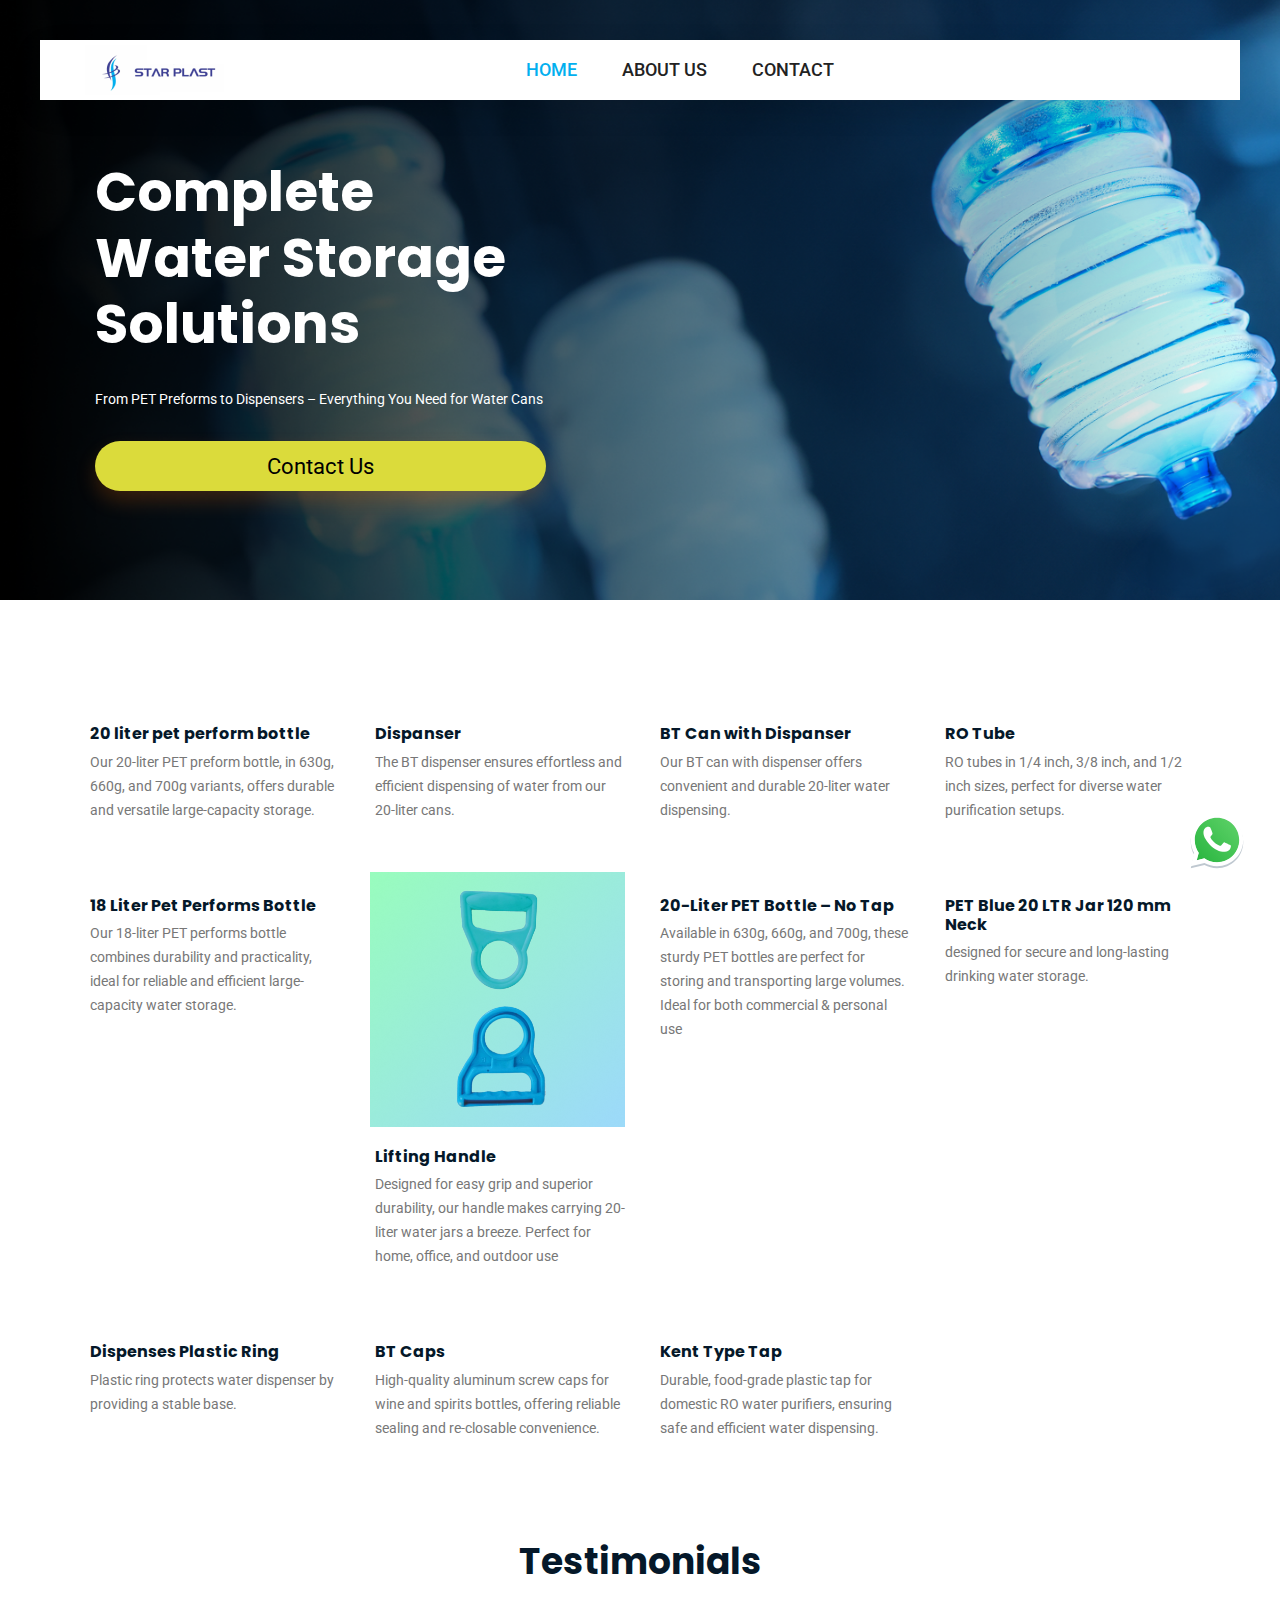
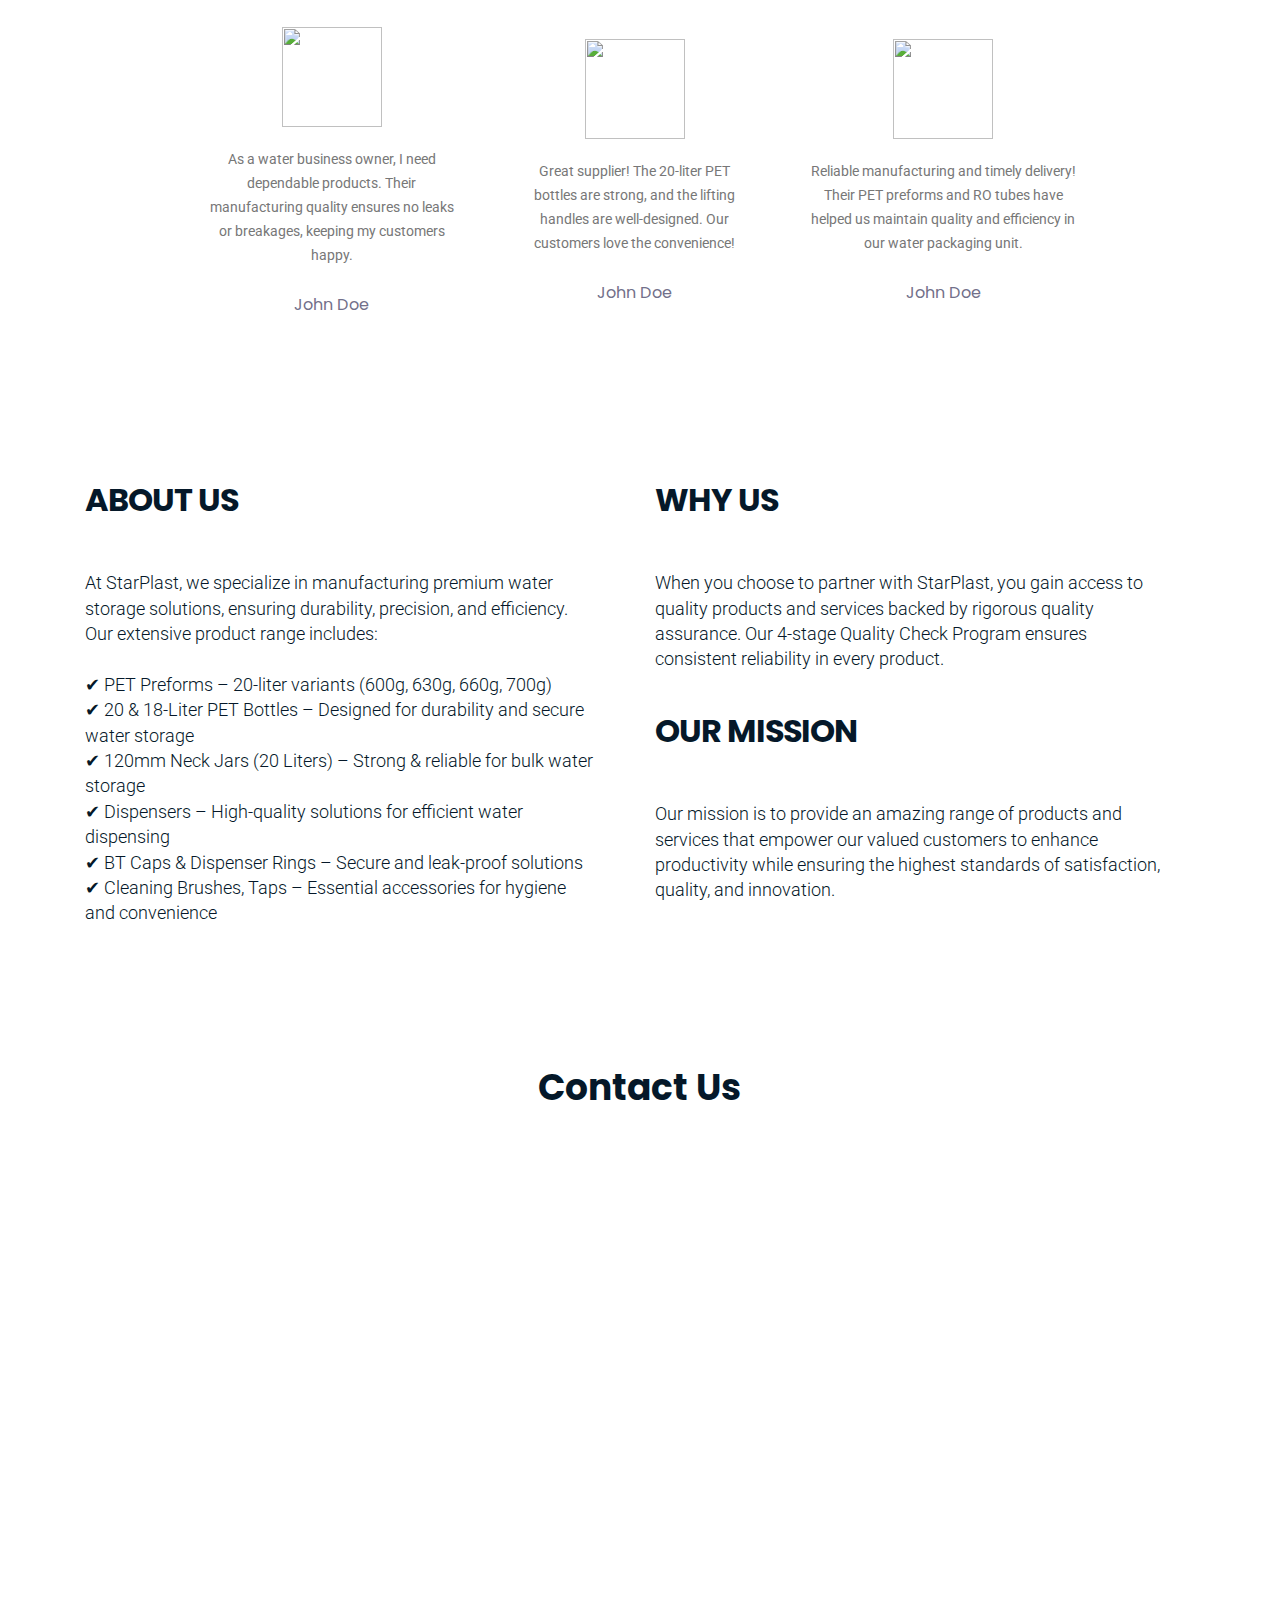
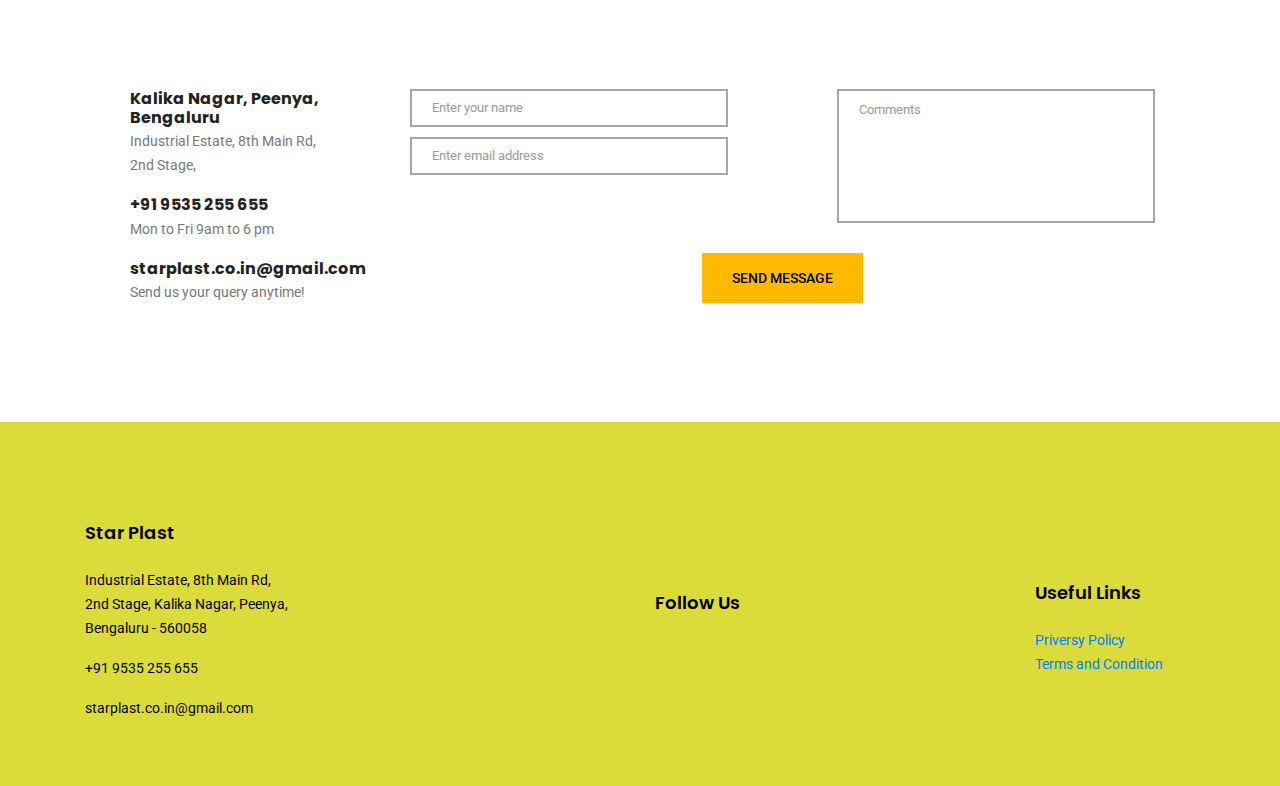
==== index.html @ 865a1085 "chages: - quick fix contant" ====
<!DOCTYPE html>
<html lang="zxx" class="no-js">

    <head>
        <!-- Mobile Specific Meta -->
        <meta name="viewport" content="width=device-width, initial-scale=1, shrink-to-fit=no">
        <!-- Favicon-->
        <link rel="shortcut icon" href="img/fav.png">
        <!-- Author Meta -->
        <meta name="author" content="CodePixar">
        <!-- Meta Description -->
        <meta name="description" content="">
        <!-- Meta Keyword -->
        <meta name="keywords" content="">
        <!-- meta character set -->
        <meta charset="UTF-8">
        <!-- Site Title -->
        <title>StarPlast - PET Preforms, Water Storage Solutions & Dispensers in Bangalore</title>
        <meta name="keywords" content="PET preforms manufacturer Bangalore, 18-liter PET preform bottle, 20-liter PET preform bottle, water storage solutions Bangalore, plastic water jars manufacturer Bangalore, BT caps for water cans, dispenser rings, cleaning brushes, taps, bibcocks, wholesale PET bottles Bangalore" />
        <meta name="description" content="StarPlast manufactures high-quality PET preforms, water dispensers, 20-liter PET bottles, and accessories. Serving businesses in Bangalore with reliable water storage solutions.">
        <meta property="og:title" content="StarPlast - PET Preforms & Water Storage Solutions in Bangalore" />
        <meta property="og:description" content="StarPlast offers high-quality PET preforms, water dispensers, 20-liter PET bottles, and accessories, serving businesses in Bangalore with reliable water storage solutions." />
        <meta property="og:image" content="URL_to_image.jpg" />
        <meta property="og:url" content="https://www.starplast.co.in" />
        <meta property="og:type" content="website" />
        <link rel="canonical" href="https://www.starplast.co.in" />

        <!--
CSS
============================================= -->
        <link rel="stylesheet" href="css/linearicons.css">
        <link rel="stylesheet" href="css/font-awesome.min.css">
        <link rel="stylesheet" href="css/themify-icons.css">
        <link rel="stylesheet" href="css/bootstrap.css">
        <link rel="stylesheet" href="css/owl.carousel.css">
        <link rel="stylesheet" href="css/nice-select.css">
        <link rel="stylesheet" href="css/nouislider.min.css">
        <link rel="stylesheet" href="css/ion.rangeSlider.css" />
        <link rel="stylesheet" href="css/ion.rangeSlider.skinFlat.css" />
        <link rel="stylesheet" href="css/magnific-popup.css">
        <link rel="stylesheet" href="css/main.css">
    </head>

    <body>

        <section class="wp-icon-section">
            <div class="wp-icon">
                <a href="https://wa.me/919535255655" target="_blank">
                    <img src="img/whatsapp.svg" alt="whatsapp icon" class="wp-icon">
                </a>
            </div>
        </section>

        <!-- Start Header Area -->
        <header class="header_area sticky-header">
            <div class="main_menu">
                <nav class="navbar navbar-expand-lg navbar-light main_box">
                    <div class="container">
                        <!-- Brand and toggle get grouped for better mobile display -->
                        <a class="navbar-brand logo_h" href="index.html"><img src="img/logo.png" alt=""></a>
                        <button class="navbar-toggler" type="button" data-toggle="collapse"
                            data-target="#navbarSupportedContent" aria-controls="navbarSupportedContent"
                            aria-expanded="false" aria-label="Toggle navigation">
                            <span class="icon-bar"></span>
                            <span class="icon-bar"></span>
                            <span class="icon-bar"></span>
                        </button>
                        <!-- Collect the nav links, forms, and other content for toggling -->
                        <div class="collapse navbar-collapse offset" id="navbarSupportedContent">
                            <ul class="nav navbar-nav menu_nav ml-auto">
                                <li class="nav-item active"><a class="nav-link" href="index.html">Home</a></li>
                                <li class="nav-item"><a class="nav-link" href="#about-us">About Us</a></li>
                                <li class="nav-item"><a class="nav-link" href="#contact-us">Contact</a></li>
                            </ul>
                        </div>
                        <div class="collapse navbar-collapse offset">
                            <ul class="nav navbar-nav menu_nav ml-auto">
                                <li class="nav-item"><a href="https://wa.me/919535255655"><i class="fa fa-whatsapp"></i></a></li>
                                <li class="nav-item"> <a href="https://www.facebook.com/starplastindia/"><i class="fa fa-facebook"></i></a> </li>
                            </ul>
                        </div>
                    </div>
                </nav>
            </div>
        </header>
        <!-- End Header Area -->

        <!-- start banner Area -->
        <section class="banner-area" id="banner">
            <div class="container">
                <div class="row fullscreen align-items-center justify-content-start" style="height: 650px; !important">
                    <div class="col-lg-12">
                        <div class="active-banner-slider owl-carousel">
                            <div class="row single-slide">
                                <div class="col-lg-5" id="banner-text">
                                    <div class="banner-content" >
                                        <h1>Complete Water Storage Solutions</h1>
                                        <p>
                                            From PET Preforms to Dispensers – Everything You Need for Water Cans
                                        </p>
                                        <div class="add-bag d-flex align-items-center">
                                            <a class="add-btn" href="#contact-us">Contact Us</a>
                                        </div>
                                    </div>
                                </div>
                            </div>
                        </div>
                    </div>
                </div>
            </div>
        </section>
        <!-- End banner Area -->

        <!-- start product Area -->
        <section class="product-section">
            <!-- single product slide -->
            <div class="single-product-slider">
                <div class="container">
                    <div class="row">
                        <!-- single product -->
                        <div class="col-lg-3 col-md-6">
                            <div class="single-product">
                                <img class="img-fluid" src="img/product/20-liter-pat-bottol.png" alt="">
                                <div class="product-details">
                                    <h6>20 liter pet perform bottle </h6>
                                    <p>Our 20-liter PET preform bottle, in 630g, 660g, and 700g variants, offers durable and
                                        versatile large-capacity storage.</p>
                                    <div class="prd-bottom">

                                        <a href="" class="social-info">
                                            <span class="ti-bag"></span>
                                            <p class="hover-text">630 Grams</p>
                                        </a>
                                        <a href="" class="social-info">
                                            <span class="lnr lnr-heart"></span>
                                            <p class="hover-text">660 Grams</p>
                                        </a>
                                        <a href="" class="social-info">
                                            <span class="lnr lnr-sync"></span>
                                            <p class="hover-text">700 Grams</p>
                                        </a>
                                        <a href="" class="social-info">
                                            <span class="lnr lnr-move"></span>
                                            <p class="hover-text">view more</p>
                                        </a>
                                    </div>
                                </div>
                            </div>
                        </div>
                        <!-- single product -->
                        <div class="col-lg-3 col-md-6">
                            <div class="single-product">
                                <img class="img-fluid" src="img/product/dispancer.png" alt="">
                                <div class="product-details">
                                    <h6>Dispanser </h6>
                                    <p>The BT dispenser ensures effortless and efficient dispensing of water from our
                                        20-liter cans.</p>
                                    <div class="prd-bottom">

                                        <a href="" class="social-info">
                                            <span class="ti-bag"></span>
                                            <p class="hover-text">add to bag</p>
                                        </a>
                                        <a href="" class="social-info">
                                            <span class="lnr lnr-heart"></span>
                                            <p class="hover-text">Wishlist</p>
                                        </a>
                                        <a href="" class="social-info">
                                            <span class="lnr lnr-sync"></span>
                                            <p class="hover-text">compare</p>
                                        </a>
                                        <a href="" class="social-info">
                                            <span class="lnr lnr-move"></span>
                                            <p class="hover-text">view more</p>
                                        </a>
                                    </div>
                                </div>
                            </div>
                        </div>
                        <!-- single product -->
                        <div class="col-lg-3 col-md-6">
                            <div class="single-product">
                                <img class="img-fluid" src="img/product/dispancer-with-can.png" alt="">
                                <div class="product-details">
                                    <h6>BT Can with Dispanser </h6>
                                    <p>Our BT can with dispenser offers convenient and durable 20-liter water dispensing.
                                    </p>
                                    <div class="prd-bottom">
                                        <a href="" class="social-info">
                                            <span class="ti-bag"></span>
                                            <p class="hover-text">add to bag</p>
                                        </a>
                                        <a href="" class="social-info">
                                            <span class="lnr lnr-heart"></span>
                                            <p class="hover-text">Wishlist</p>
                                        </a>
                                        <a href="" class="social-info">
                                            <span class="lnr lnr-sync"></span>
                                            <p class="hover-text">compare</p>
                                        </a>
                                        <a href="" class="social-info">
                                            <span class="lnr lnr-move"></span>
                                            <p class="hover-text">view more</p>
                                        </a>
                                    </div>
                                </div>
                            </div>
                        </div>
                        <!-- single product -->
                        <div class="col-lg-3 col-md-6">
                            <div class="single-product">
                                <img class="img-fluid" src="img/product/RO-tubes.png" alt="">
                                <div class="product-details">
                                    <h6>RO Tube</h6>
                                    <p>RO tubes in 1/4 inch, 3/8 inch, and 1/2 inch sizes, perfect for diverse water
                                        purification setups.</p>
                                    <div class="prd-bottom">

                                        <a href="" class="social-info">
                                            <span class="ti-bag"></span>
                                            <p class="hover-text">add to bag</p>
                                        </a>
                                        <a href="" class="social-info">
                                            <span class="lnr lnr-heart"></span>
                                            <p class="hover-text">Wishlist</p>
                                        </a>
                                        <a href="" class="social-info">
                                            <span class="lnr lnr-sync"></span>
                                            <p class="hover-text">compare</p>
                                        </a>
                                        <a href="" class="social-info">
                                            <span class="lnr lnr-move"></span>
                                            <p class="hover-text">view more</p>
                                        </a>
                                    </div>
                                </div>
                            </div>
                        </div>
                        <!-- single product -->
                        <div class="col-lg-3 col-md-6">
                            <div class="single-product">
                                <img class="img-fluid" src="img/product/18-eliter-pat-paper-bottl.png" alt="">
                                <div class="product-details">
                                    <h6>18 Liter Pet Performs Bottle </h6>
                                    <p>Our 18-liter PET performs bottle combines durability and practicality, ideal for
                                        reliable and efficient large-capacity water storage.</p>
                                    <div class="prd-bottom">

                                        <a href="" class="social-info">
                                            <span class="ti-bag"></span>
                                            <p class="hover-text">add to bag</p>
                                        </a>
                                        <a href="" class="social-info">
                                            <span class="lnr lnr-heart"></span>
                                            <p class="hover-text">Wishlist</p>
                                        </a>
                                        <a href="" class="social-info">
                                            <span class="lnr lnr-sync"></span>
                                            <p class="hover-text">compare</p>
                                        </a>
                                        <a href="" class="social-info">
                                            <span class="lnr lnr-move"></span>
                                            <p class="hover-text">view more</p>
                                        </a>
                                    </div>
                                </div>
                            </div>
                        </div>
                        <!-- single product -->
                        <div class="col-lg-3 col-md-6">
                            <div class="single-product">
                                <img class="img-fluid" src="img/product/battle-handles.png" alt="">
                                <div class="product-details">
                                    <h6> Lifting Handle </h6>
                                    <p>Designed for easy grip and superior durability, our handle makes carrying 20-liter
                                        water jars a breeze. Perfect for home, office, and outdoor use</p>
                                    <div class="prd-bottom">

                                        <a href="" class="social-info">
                                            <span class="ti-bag"></span>
                                            <p class="hover-text">add to bag</p>
                                        </a>
                                        <a href="" class="social-info">
                                            <span class="lnr lnr-heart"></span>
                                            <p class="hover-text">Wishlist</p>
                                        </a>
                                        <a href="" class="social-info">
                                            <span class="lnr lnr-sync"></span>
                                            <p class="hover-text">compare</p>
                                        </a>
                                        <a href="" class="social-info">
                                            <span class="lnr lnr-move"></span>
                                            <p class="hover-text">view more</p>
                                        </a>
                                    </div>
                                </div>
                            </div>
                        </div>
                        <!-- single product -->
                        <div class="col-lg-3 col-md-6">
                            <div class="single-product">
                                <img class="img-fluid" src="img/product/20-liter-pet-bottol.png" alt="">
                                <div class="product-details">
                                    <h6>20-Liter PET Bottle – No Tap </h6>
                                    <p>Available in 630g, 660g, and 700g, these sturdy PET bottles are perfect for storing
                                        and transporting large volumes. Ideal for both commercial & personal use</p>
                                    <div class="prd-bottom">

                                        <a href="" class="social-info">
                                            <span class="ti-bag"></span>
                                            <p class="hover-text">add to bag</p>
                                        </a>
                                        <a href="" class="social-info">
                                            <span class="lnr lnr-heart"></span>
                                            <p class="hover-text">Wishlist</p>
                                        </a>
                                        <a href="" class="social-info">
                                            <span class="lnr lnr-sync"></span>
                                            <p class="hover-text">compare</p>
                                        </a>
                                        <a href="" class="social-info">
                                            <span class="lnr lnr-move"></span>
                                            <p class="hover-text">view more</p>
                                        </a>
                                    </div>
                                </div>
                            </div>
                        </div>
                        <!-- single product -->
                        <div class="col-lg-3 col-md-6">
                            <div class="single-product">
                                <img class="img-fluid" src="img/product/120-mm-jar.png" alt="">
                                <div class="product-details">
                                    <h6>
                                        PET Blue 20 LTR Jar 120 mm Neck
                                    </h6>
                                    <p>designed for secure and long-lasting drinking water storage.</p>
                                    <div class="prd-bottom">

                                        <a href="" class="social-info">
                                            <span class="ti-bag"></span>
                                            <p class="hover-text">add to bag</p>
                                        </a>
                                        <a href="" class="social-info">
                                            <span class="lnr lnr-heart"></span>
                                            <p class="hover-text">Wishlist</p>
                                        </a>
                                        <a href="" class="social-info">
                                            <span class="lnr lnr-sync"></span>
                                            <p class="hover-text">compare</p>
                                        </a>
                                        <a href="" class="social-info">
                                            <span class="lnr lnr-move"></span>
                                            <p class="hover-text">view more</p>
                                        </a>
                                    </div>
                                </div>
                            </div>
                        </div>
                        <!-- single product -->
                        <div class="col-lg-3 col-md-6">
                            <div class="single-product">
                                <img class="img-fluid" src="img/product/dispancer-plastic-ring.png" alt="">
                                <div class="product-details">
                                    <h6> Dispenses Plastic Ring </h6>
                                <p>Plastic ring protects water dispenser by providing a stable base.</p>
                                    <div class="prd-bottom">

                                        <a href="" class="social-info">
                                            <span class="ti-bag"></span>
                                            <p class="hover-text">add to bag</p>
                                        </a>
                                        <a href="" class="social-info">
                                            <span class="lnr lnr-heart"></span>
                                            <p class="hover-text">Wishlist</p>
                                        </a>
                                        <a href="" class="social-info">
                                            <span class="lnr lnr-sync"></span>
                                            <p class="hover-text">compare</p>
                                        </a>
                                        <a href="" class="social-info">
                                            <span class="lnr lnr-move"></span>
                                            <p class="hover-text">view more</p>
                                        </a>
                                    </div>
                                </div>
                            </div>
                        </div>
                        <!-- single product -->
                        <div class="col-lg-3 col-md-6">
                            <div class="single-product">
                                <img class="img-fluid" src="img/product/cap.png" alt="">
                                <div class="product-details">
                                    <h6>BT Caps
                                    </h6>
                                    <p>High-quality aluminum screw caps for wine and spirits bottles, offering reliable sealing and re-closable convenience.</p>
                                    <div class="prd-bottom">

                                        <a href="" class="social-info">
                                            <span class="ti-bag"></span>
                                            <p class="hover-text">add to bag</p>
                                        </a>
                                        <a href="" class="social-info">
                                            <span class="lnr lnr-heart"></span>
                                            <p class="hover-text">Wishlist</p>
                                        </a>
                                        <a href="" class="social-info">
                                            <span class="lnr lnr-sync"></span>
                                            <p class="hover-text">compare</p>
                                        </a>
                                        <a href="" class="social-info">
                                            <span class="lnr lnr-move"></span>
                                            <p class="hover-text">view more</p>
                                        </a>
                                    </div>
                                </div>
                            </div>
                        </div>
                        <!-- single product -->
                        <div class="col-lg-3 col-md-6">
                            <div class="single-product">
                                <img class="img-fluid" src="img/product/dolphine-dispancer.png" alt="">
                                <div class="product-details">
                                    <h6>Kent Type Tap </h6>
                                    <p>Durable, food-grade plastic tap for domestic RO water purifiers, ensuring safe and efficient water dispensing.</p>
                                    <div class="prd-bottom">

                                        <a href="" class="social-info">
                                            <span class="ti-bag"></span>
                                            <p class="hover-text">add to bag</p>
                                        </a>
                                        <a href="" class="social-info">
                                            <span class="lnr lnr-heart"></span>
                                            <p class="hover-text">Wishlist</p>
                                        </a>
                                        <a href="" class="social-info">
                                            <span class="lnr lnr-sync"></span>
                                            <p class="hover-text">compare</p>
                                        </a>
                                        <a href="" class="social-info">
                                            <span class="lnr lnr-move"></span>
                                            <p class="hover-text">view more</p>
                                        </a>
                                    </div>
                                </div>
                            </div>
                        </div>
                        <!-- single product -->
                    </div>
        </section>
        <!-- end product Area -->


        <!-- start testimonial section -->

        <center>
            <h1 style="padding-bottom: 20px;"> Testimonials </h1>
        </center>
        <section class="testimonial-section">
            <div class="wrap-testimonials">
                <div class="testimonials">
                    <div class="testimonial-img-wrapper"">
                        <img src=" img/product/review-1.png" alt="">
                    </div>
                    <div class="testimonial-text">
                        <p>As a water business owner, I need dependable products. Their manufacturing quality ensures no leaks or breakages, keeping my customers happy.</p>
                        <h3>John Doe</h3>
                    </div>
                </div>
                <div class="testimonials">
                    <div class="testimonial-img-wrapper"">
                        <img src=" img/product/review-1.png" alt="">
                    </div>
                    <div class="testimonial-text">
                        <p>Great supplier! The 20-liter PET bottles are strong, and the lifting handles are well-designed. Our customers love the convenience!</p>
                        <h3>John Doe</h3>
                    </div>
                </div>
                <div class="testimonials">
                    <div class="testimonial-img-wrapper"">
                        <img src=" img/product/review-1.png" alt="">
                    </div>
                    <div class="testimonial-text">
                        <p>Reliable manufacturing and timely delivery! Their PET preforms and RO tubes have helped us maintain quality and efficiency in our water packaging unit.</p>
                        <h3>John Doe</h3>
                    </div>
                </div>
            </div>
        </section>
        <!-- end testimonial section -->

        <!-- start about us section -->
        <section class="about-us section-padding" id="about-us">
            <div class="container">
                <div class="about-row">
                    <div class="col col-md-4">
                        <div class="section-title">
                            <h2 title="Pet Bottle manufacturers in Bangalore">About Us</h2>
                        </div>
                        <div class="offer-text">
                            <p>
                                At StarPlast, we specialize in manufacturing premium water storage solutions, ensuring durability, precision, and efficiency. Our extensive product range includes:

                                <br>
                                <br>
                                ✔ PET Preforms – 20-liter variants (600g, 630g, 660g, 700g)
                                <br>
                                ✔ 20 & 18-Liter PET Bottles – Designed for durability and secure water storage
                                <br>
                                ✔ 120mm Neck Jars (20 Liters) – Strong & reliable for bulk water storage
                                <br>
                                ✔ Dispensers – High-quality solutions for efficient water dispensing
                                <br>
                                ✔ BT Caps & Dispenser Rings – Secure and leak-proof solutions
                                <br>
                                ✔ Cleaning Brushes, Taps – Essential accessories for hygiene and convenience
                            </p><br>
                        </div>
                    </div>
                    <div class="about-section-div">
                    <div class="col col-md-4">
                        <div class="section-title">
                            <h2 title="Pet Bottle manufacturers in Bangalore">Why Us</h2>
                        </div>
                        <div class="offer-text">
                            <p>
                                        When you choose to partner with StarPlast, you gain access to quality products and services backed by rigorous quality assurance. Our 4-stage Quality Check Program ensures consistent reliability in every product.
                            </p><br>
                        </div>
                    </div>
                    <div class="col col-md-4">
                        <div class="section-title">
                            <h2 title="Pet Bottle manufacturers in Bangalore">Our Mission</h2>
                        </div>
                        <div class="offer-text">
                            <p>
                                        Our mission is to provide an amazing range of products and services that empower our valued customers to enhance productivity while ensuring the highest standards of satisfaction, quality, and innovation.
                            </p><br>
                        </div>
                    </div>
                        </div>
                </div> <!-- end row -->
            </div> <!-- end container -->
        </section>
        <!-- end about us section -->


        <!-- contact us start section -->
        <section class="contact_area section_gap_bottom" id="contact-us">
            <center>
                <h1> Contact Us </h1>
            </center>
            <div class="container">
                <div class="mapbox">
                    <iframe src="https://www.google.com/maps/embed?pb=!1m18!1m12!1m3!1d3887.3723890046813!2d77.49746192519713!3d13.011941713992272!2m3!1f0!2f0!3f0!3m2!1i1024!2i768!4f13.1!3m3!1m2!1s0x3bae3d00114ab043%3A0xf429e864311328a5!2sSTAR%20PLAST%20(Unit%202)!5e0!3m2!1sen!2sin!4v1731228477132!5m2!1sen!2sin" width="80%" height="400" style="border:0;" allowfullscreen="" loading="lazy" referrerpolicy="no-referrer-when-downgrade"></iframe></div>
                <div class="row">
                    <div class="col-lg-3">
                        <div class="contact_info">
                            <div class="info_item">
                                <i class="lnr lnr-home"></i>
                                <h6> Kalika Nagar, Peenya, Bengaluru</h6>
                                <p>Industrial Estate, 8th Main Rd, 2nd Stage,</p>
                            </div>
                            <div class="info_item">
                                <i class="lnr lnr-phone-handset"></i>
                                <h6><a href="tel:9535255655">+91 9535 255 655</a></h6>
                                <p>Mon to Fri 9am to 6 pm</p>
                            </div>
                            <div class="info_item">
                                <i class="lnr lnr-envelope"></i>
                                <h6><a href="mailto:starplast.co.in@gmail.com">starplast.co.in@gmail.com</a></h6>
                                <p>Send us your query anytime!</p>
                            </div>
                        </div>
                    </div>
                    <div class="col-lg-9">
                        <form class="row contact_form"
                            action="mailto:starplast.co.in@gmail.com?subject=Can%20you%20Contact%20me%20on%20mail"
                            method="post" id="contactForm" novalidate="novalidate">
                            <div class="col-md-6">
                                <div class="form-group">
                                    <input type="text" class="form-control" id="name" name="name"
                                        placeholder="Enter your name" onfocus="this.placeholder = ''"
                                        onblur="this.placeholder = 'Enter your name'">
                                </div>
                                <div class="form-group">
                                    <input type="email" class="form-control" id="email" name="email"
                                        placeholder="Enter email address" onfocus="this.placeholder = ''"
                                        onblur="this.placeholder = 'Enter email address'">
                                </div>
                            </div>
                            <div class="col-md-6">
                                <div class="form-group">
                                    <textarea class="form-control" name="message" id="message" rows="1"
                                        placeholder="Comments" onfocus="this.placeholder = ''"
                                        onblur="this.placeholder = 'Enter Message'"></textarea>
                                </div>
                            </div>
                            <div class="col-md-12 text-right">
                                <button type="submit" value="submit" class="primary-btn" style="color:#000">Send
                                    Message</button>
                            </div>
                        </form>
                    </div>
                </div>
            </div>
        </section>
        <!-- contact us end section -->



        <!-- start footer Area -->
        <footer class="footer-area section_gap">
            <div class="container">
                <div class="row">
                    <div class="col-lg-4  col-md-6 col-sm-6 footer-row">
                        <div class="single-footer-widget">
                            <h6>Star Plast</h6>
                            <p>
                                Industrial Estate, 8th Main Rd,<br>
                                2nd Stage, Kalika Nagar, Peenya, <br>
                                Bengaluru - 560058
                            </p>
                            <p> +91 9535 255 655 </p>
                            <p>starplast.co.in@gmail.com</p>
                        </div>
                    </div>
                    <div class="col-lg-2 col-md-6 col-sm-6 footer-row">
                        <div class="single-footer-widget">
                            <h6>Follow Us</h6>
                            <div class="footer-social d-flex align-items-center">
                                <a href="https://www.facebook.com/starplastindia/"><i class="fa fa-facebook"></i></a>
                                <a href="https://wa.me/919535255655"><i class="fa fa-whatsapp"></i></a>
                            </div>
                        </div>
                    </div>
                    <div class="col-lg-2 col-md-6 col-sm-6 footer-row" >
                        <div class="single-footer-widget">
                            <h6>Useful Links</h6>
                            <ul>
                                <li><a href="privercy.html">Priversy Policy</a></li>
                                <li><a href="terms-and-services.html">Terms and Condition</a></li>
                            </ul>

                        </div>

                    </div>
                </div>
            </div>
        </footer>
        <!-- End footer Area -->

        <script src="js/vendor/jquery-2.2.4.min.js"></script>
        <script src="https://cdnjs.cloudflare.com/ajax/libs/popper.js/1.11.0/umd/popper.min.js"
        integrity="sha384-b/U6ypiBEHpOf/4+1nzFpr53nxSS+GLCkfwBdFNTxtclqqenISfwAzpKaMNFNmj4"
        crossorigin="anonymous"></script>
        <script src="js/vendor/bootstrap.min.js"></script>
        <script src="js/jquery.ajaxchimp.min.js"></script>
        <script src="js/jquery.nice-select.min.js"></script>
        <script src="js/jquery.sticky.js"></script>
        <script src="js/nouislider.min.js"></script>
        <script src="js/countdown.js"></script>
        <script src="js/jquery.magnific-popup.min.js"></script>
        <!--gmaps Js-->
        <script src="js/main.js"></script>
    </body>

</html>
---- css/linearicons.css ----
@font-face {
	font-family: 'Linearicons-Free';
	src:url('../fonts/Linearicons-Free.eot?w118d');
	src:url('../fonts/Linearicons-Free.eot?#iefixw118d') format('embedded-opentype'),
		url('../fonts/Linearicons-Free.woff2?w118d') format('woff2'),
		url('../fonts/Linearicons-Free.woff?w118d') format('woff'),
		url('../fonts/Linearicons-Free.ttf?w118d') format('truetype'),
		url('../fonts/Linearicons-Free.svg?w118d#Linearicons-Free') format('svg');
	font-weight: normal;
	font-style: normal;
}

.lnr {
	font-family: 'Linearicons-Free';
	speak: none;
	font-style: normal;
	font-weight: normal;
	font-variant: normal;
	text-transform: none;
	line-height: 1;

	/* Better Font Rendering =========== */
	-webkit-font-smoothing: antialiased;
	-moz-osx-font-smoothing: grayscale;
}

.lnr-home:before {
	content: "\e800";
}
.lnr-apartment:before {
	content: "\e801";
}
.lnr-pencil:before {
	content: "\e802";
}
.lnr-magic-wand:before {
	content: "\e803";
}
.lnr-drop:before {
	content: "\e804";
}
.lnr-lighter:before {
	content: "\e805";
}
.lnr-poop:before {
	content: "\e806";
}
.lnr-sun:before {
	content: "\e807";
}
.lnr-moon:before {
	content: "\e808";
}
.lnr-cloud:before {
	content: "\e809";
}
.lnr-cloud-upload:before {
	content: "\e80a";
}
.lnr-cloud-download:before {
	content: "\e80b";
}
.lnr-cloud-sync:before {
	content: "\e80c";
}
.lnr-cloud-check:before {
	content: "\e80d";
}
.lnr-database:before {
	content: "\e80e";
}
.lnr-lock:before {
	content: "\e80f";
}
.lnr-cog:before {
	content: "\e810";
}
.lnr-trash:before {
	content: "\e811";
}
.lnr-dice:before {
	content: "\e812";
}
.lnr-heart:before {
	content: "\e813";
}
.lnr-star:before {
	content: "\e814";
}
.lnr-star-half:before {
	content: "\e815";
}
.lnr-star-empty:before {
	content: "\e816";
}
.lnr-flag:before {
	content: "\e817";
}
.lnr-envelope:before {
	content: "\e818";
}
.lnr-paperclip:before {
	content: "\e819";
}
.lnr-inbox:before {
	content: "\e81a";
}
.lnr-eye:before {
	content: "\e81b";
}
.lnr-printer:before {
	content: "\e81c";
}
.lnr-file-empty:before {
	content: "\e81d";
}
.lnr-file-add:before {
	content: "\e81e";
}
.lnr-enter:before {
	content: "\e81f";
}
.lnr-exit:before {
	content: "\e820";
}
.lnr-graduation-hat:before {
	content: "\e821";
}
.lnr-license:before {
	content: "\e822";
}
.lnr-music-note:before {
	content: "\e823";
}
.lnr-film-play:before {
	content: "\e824";
}
.lnr-camera-video:before {
	content: "\e825";
}
.lnr-camera:before {
	content: "\e826";
}
.lnr-picture:before {
	content: "\e827";
}
.lnr-book:before {
	content: "\e828";
}
.lnr-bookmark:before {
	content: "\e829";
}
.lnr-user:before {
	content: "\e82a";
}
.lnr-users:before {
	content: "\e82b";
}
.lnr-shirt:before {
	content: "\e82c";
}
.lnr-store:before {
	content: "\e82d";
}
.lnr-cart:before {
	content: "\e82e";
}
.lnr-tag:before {
	content: "\e82f";
}
.lnr-phone-handset:before {
	content: "\e830";
}
.lnr-phone:before {
	content: "\e831";
}
.lnr-pushpin:before {
	content: "\e832";
}
.lnr-map-marker:before {
	content: "\e833";
}
.lnr-map:before {
	content: "\e834";
}
.lnr-location:before {
	content: "\e835";
}
.lnr-calendar-full:before {
	content: "\e836";
}
.lnr-keyboard:before {
	content: "\e837";
}
.lnr-spell-check:before {
	content: "\e838";
}
.lnr-screen:before {
	content: "\e839";
}
.lnr-smartphone:before {
	content: "\e83a";
}
.lnr-tablet:before {
	content: "\e83b";
}
.lnr-laptop:before {
	content: "\e83c";
}
.lnr-laptop-phone:before {
	content: "\e83d";
}
.lnr-power-switch:before {
	content: "\e83e";
}
.lnr-bubble:before {
	content: "\e83f";
}
.lnr-heart-pulse:before {
	content: "\e840";
}
.lnr-construction:before {
	content: "\e841";
}
.lnr-pie-chart:before {
	content: "\e842";
}
.lnr-chart-bars:before {
	content: "\e843";
}
.lnr-gift:before {
	content: "\e844";
}
.lnr-diamond:before {
	content: "\e845";
}
.lnr-linearicons:before {
	content: "\e846";
}
.lnr-dinner:before {
	content: "\e847";
}
.lnr-coffee-cup:before {
	content: "\e848";
}
.lnr-leaf:before {
	content: "\e849";
}
.lnr-paw:before {
	content: "\e84a";
}
.lnr-rocket:before {
	content: "\e84b";
}
.lnr-briefcase:before {
	content: "\e84c";
}
.lnr-bus:before {
	content: "\e84d";
}
.lnr-car:before {
	content: "\e84e";
}
.lnr-train:before {
	content: "\e84f";
}
.lnr-bicycle:before {
	content: "\e850";
}
.lnr-wheelchair:before {
	content: "\e851";
}
.lnr-select:before {
	content: "\e852";
}
.lnr-earth:before {
	content: "\e853";
}
.lnr-smile:before {
	content: "\e854";
}
.lnr-sad:before {
	content: "\e855";
}
.lnr-neutral:before {
	content: "\e856";
}
.lnr-mustache:before {
	content: "\e857";
}
.lnr-alarm:before {
	content: "\e858";
}
.lnr-bullhorn:before {
	content: "\e859";
}
.lnr-volume-high:before {
	content: "\e85a";
}
.lnr-volume-medium:before {
	content: "\e85b";
}
.lnr-volume-low:before {
	content: "\e85c";
}
.lnr-volume:before {
	content: "\e85d";
}
.lnr-mic:before {
	content: "\e85e";
}
.lnr-hourglass:before {
	content: "\e85f";
}
.lnr-undo:before {
	content: "\e860";
}
.lnr-redo:before {
	content: "\e861";
}
.lnr-sync:before {
	content: "\e862";
}
.lnr-history:before {
	content: "\e863";
}
.lnr-clock:before {
	content: "\e864";
}
.lnr-download:before {
	content: "\e865";
}
.lnr-upload:before {
	content: "\e866";
}
.lnr-enter-down:before {
	content: "\e867";
}
.lnr-exit-up:before {
	content: "\e868";
}
.lnr-bug:before {
	content: "\e869";
}
.lnr-code:before {
	content: "\e86a";
}
.lnr-link:before {
	content: "\e86b";
}
.lnr-unlink:before {
	content: "\e86c";
}
.lnr-thumbs-up:before {
	content: "\e86d";
}
.lnr-thumbs-down:before {
	content: "\e86e";
}
.lnr-magnifier:before {
	content: "\e86f";
}
.lnr-cross:before {
	content: "\e870";
}
.lnr-menu:before {
	content: "\e871";
}
.lnr-list:before {
	content: "\e872";
}
.lnr-chevron-up:before {
	content: "\e873";
}
.lnr-chevron-down:before {
	content: "\e874";
}
.lnr-chevron-left:before {
	content: "\e875";
}
.lnr-chevron-right:before {
	content: "\e876";
}
.lnr-arrow-up:before {
	content: "\e877";
}
.lnr-arrow-down:before {
	content: "\e878";
}
.lnr-arrow-left:before {
	content: "\e879";
}
.lnr-arrow-right:before {
	content: "\e87a";
}
.lnr-move:before {
	content: "\e87b";
}
.lnr-warning:before {
	content: "\e87c";
}
.lnr-question-circle:before {
	content: "\e87d";
}
.lnr-menu-circle:before {
	content: "\e87e";
}
.lnr-checkmark-circle:before {
	content: "\e87f";
}
.lnr-cross-circle:before {
	content: "\e880";
}
.lnr-plus-circle:before {
	content: "\e881";
}
.lnr-circle-minus:before {
	content: "\e882";
}
.lnr-arrow-up-circle:before {
	content: "\e883";
}
.lnr-arrow-down-circle:before {
	content: "\e884";
}
.lnr-arrow-left-circle:before {
	content: "\e885";
}
.lnr-arrow-right-circle:before {
	content: "\e886";
}
.lnr-chevron-up-circle:before {
	content: "\e887";
}
.lnr-chevron-down-circle:before {
	content: "\e888";
}
.lnr-chevron-left-circle:before {
	content: "\e889";
}
.lnr-chevron-right-circle:before {
	content: "\e88a";
}
.lnr-crop:before {
	content: "\e88b";
}
.lnr-frame-expand:before {
	content: "\e88c";
}
.lnr-frame-contract:before {
	content: "\e88d";
}
.lnr-layers:before {
	content: "\e88e";
}
.lnr-funnel:before {
	content: "\e88f";
}
.lnr-text-format:before {
	content: "\e890";
}
.lnr-text-format-remove:before {
	content: "\e891";
}
.lnr-text-size:before {
	content: "\e892";
}
.lnr-bold:before {
	content: "\e893";
}
.lnr-italic:before {
	content: "\e894";
}
.lnr-underline:before {
	content: "\e895";
}
.lnr-strikethrough:before {
	content: "\e896";
}
.lnr-highlight:before {
	content: "\e897";
}
.lnr-text-align-left:before {
	content: "\e898";
}
.lnr-text-align-center:before {
	content: "\e899";
}
.lnr-text-align-right:before {
	content: "\e89a";
}
.lnr-text-align-justify:before {
	content: "\e89b";
}
.lnr-line-spacing:before {
	content: "\e89c";
}
.lnr-indent-increase:before {
	content: "\e89d";
}
.lnr-indent-decrease:before {
	content: "\e89e";
}
.lnr-pilcrow:before {
	content: "\e89f";
}
.lnr-direction-ltr:before {
	content: "\e8a0";
}
.lnr-direction-rtl:before {
	content: "\e8a1";
}
.lnr-page-break:before {
	content: "\e8a2";
}
.lnr-sort-alpha-asc:before {
	content: "\e8a3";
}
.lnr-sort-amount-asc:before {
	content: "\e8a4";
}
.lnr-hand:before {
	content: "\e8a5";
}
.lnr-pointer-up:before {
	content: "\e8a6";
}
.lnr-pointer-right:before {
	content: "\e8a7";
}
.lnr-pointer-down:before {
	content: "\e8a8";
}
.lnr-pointer-left:before {
	content: "\e8a9";
}
---- css/themify-icons.css ----
@font-face {
	font-family: 'themify';
	src: url('../fonts/themify.eot?-fvbane');
	src: url('../fonts/themify.eot?#iefix-fvbane') format('embedded-opentype'),
		url('../fonts/themify.woff?-fvbane') format('woff'), url('../fonts/themify.ttf?-fvbane') format('truetype'),
		url('../fonts/themify.svg?-fvbane#themify') format('svg');
	font-weight: normal;
	font-style: normal;
}

[class^="ti-"],
[class*=" ti-"] {
	font-family: 'themify';
	speak: none;
	font-style: normal;
	font-weight: normal;
	font-variant: normal;
	text-transform: none;
	line-height: 1;

	/* Better Font Rendering =========== */
	-webkit-font-smoothing: antialiased;
	-moz-osx-font-smoothing: grayscale;
}

.ti-wand:before {
	content: "\e600";
}
.ti-volume:before {
	content: "\e601";
}
.ti-user:before {
	content: "\e602";
}
.ti-unlock:before {
	content: "\e603";
}
.ti-unlink:before {
	content: "\e604";
}
.ti-trash:before {
	content: "\e605";
}
.ti-thought:before {
	content: "\e606";
}
.ti-target:before {
	content: "\e607";
}
.ti-tag:before {
	content: "\e608";
}
.ti-tablet:before {
	content: "\e609";
}
.ti-star:before {
	content: "\e60a";
}
.ti-spray:before {
	content: "\e60b";
}
.ti-signal:before {
	content: "\e60c";
}
.ti-shopping-cart:before {
	content: "\e60d";
}
.ti-shopping-cart-full:before {
	content: "\e60e";
}
.ti-settings:before {
	content: "\e60f";
}
.ti-search:before {
	content: "\e610";
}
.ti-zoom-in:before {
	content: "\e611";
}
.ti-zoom-out:before {
	content: "\e612";
}
.ti-cut:before {
	content: "\e613";
}
.ti-ruler:before {
	content: "\e614";
}
.ti-ruler-pencil:before {
	content: "\e615";
}
.ti-ruler-alt:before {
	content: "\e616";
}
.ti-bookmark:before {
	content: "\e617";
}
.ti-bookmark-alt:before {
	content: "\e618";
}
.ti-reload:before {
	content: "\e619";
}
.ti-plus:before {
	content: "\e61a";
}
.ti-pin:before {
	content: "\e61b";
}
.ti-pencil:before {
	content: "\e61c";
}
.ti-pencil-alt:before {
	content: "\e61d";
}
.ti-paint-roller:before {
	content: "\e61e";
}
.ti-paint-bucket:before {
	content: "\e61f";
}
.ti-na:before {
	content: "\e620";
}
.ti-mobile:before {
	content: "\e621";
}
.ti-minus:before {
	content: "\e622";
}
.ti-medall:before {
	content: "\e623";
}
.ti-medall-alt:before {
	content: "\e624";
}
.ti-marker:before {
	content: "\e625";
}
.ti-marker-alt:before {
	content: "\e626";
}
.ti-arrow-up:before {
	content: "\e627";
}
.ti-arrow-right:before {
	content: "\e628";
}
.ti-arrow-left:before {
	content: "\e629";
}
.ti-arrow-down:before {
	content: "\e62a";
}
.ti-lock:before {
	content: "\e62b";
}
.ti-location-arrow:before {
	content: "\e62c";
}
.ti-link:before {
	content: "\e62d";
}
.ti-layout:before {
	content: "\e62e";
}
.ti-layers:before {
	content: "\e62f";
}
.ti-layers-alt:before {
	content: "\e630";
}
.ti-key:before {
	content: "\e631";
}
.ti-import:before {
	content: "\e632";
}
.ti-image:before {
	content: "\e633";
}
.ti-heart:before {
	content: "\e634";
}
.ti-heart-broken:before {
	content: "\e635";
}
.ti-hand-stop:before {
	content: "\e636";
}
.ti-hand-open:before {
	content: "\e637";
}
.ti-hand-drag:before {
	content: "\e638";
}
.ti-folder:before {
	content: "\e639";
}
.ti-flag:before {
	content: "\e63a";
}
.ti-flag-alt:before {
	content: "\e63b";
}
.ti-flag-alt-2:before {
	content: "\e63c";
}
.ti-eye:before {
	content: "\e63d";
}
.ti-export:before {
	content: "\e63e";
}
.ti-exchange-vertical:before {
	content: "\e63f";
}
.ti-desktop:before {
	content: "\e640";
}
.ti-cup:before {
	content: "\e641";
}
.ti-crown:before {
	content: "\e642";
}
.ti-comments:before {
	content: "\e643";
}
.ti-comment:before {
	content: "\e644";
}
.ti-comment-alt:before {
	content: "\e645";
}
.ti-close:before {
	content: "\e646";
}
.ti-clip:before {
	content: "\e647";
}
.ti-angle-up:before {
	content: "\e648";
}
.ti-angle-right:before {
	content: "\e649";
}
.ti-angle-left:before {
	content: "\e64a";
}
.ti-angle-down:before {
	content: "\e64b";
}
.ti-check:before {
	content: "\e64c";
}
.ti-check-box:before {
	content: "\e64d";
}
.ti-camera:before {
	content: "\e64e";
}
.ti-announcement:before {
	content: "\e64f";
}
.ti-brush:before {
	content: "\e650";
}
.ti-briefcase:before {
	content: "\e651";
}
.ti-bolt:before {
	content: "\e652";
}
.ti-bolt-alt:before {
	content: "\e653";
}
.ti-blackboard:before {
	content: "\e654";
}
.ti-bag:before {
	content: "\e655";
}
.ti-move:before {
	content: "\e656";
}
.ti-arrows-vertical:before {
	content: "\e657";
}
.ti-arrows-horizontal:before {
	content: "\e658";
}
.ti-fullscreen:before {
	content: "\e659";
}
.ti-arrow-top-right:before {
	content: "\e65a";
}
.ti-arrow-top-left:before {
	content: "\e65b";
}
.ti-arrow-circle-up:before {
	content: "\e65c";
}
.ti-arrow-circle-right:before {
	content: "\e65d";
}
.ti-arrow-circle-left:before {
	content: "\e65e";
}
.ti-arrow-circle-down:before {
	content: "\e65f";
}
.ti-angle-double-up:before {
	content: "\e660";
}
.ti-angle-double-right:before {
	content: "\e661";
}
.ti-angle-double-left:before {
	content: "\e662";
}
.ti-angle-double-down:before {
	content: "\e663";
}
.ti-zip:before {
	content: "\e664";
}
.ti-world:before {
	content: "\e665";
}
.ti-wheelchair:before {
	content: "\e666";
}
.ti-view-list:before {
	content: "\e667";
}
.ti-view-list-alt:before {
	content: "\e668";
}
.ti-view-grid:before {
	content: "\e669";
}
.ti-uppercase:before {
	content: "\e66a";
}
.ti-upload:before {
	content: "\e66b";
}
.ti-underline:before {
	content: "\e66c";
}
.ti-truck:before {
	content: "\e66d";
}
.ti-timer:before {
	content: "\e66e";
}
.ti-ticket:before {
	content: "\e66f";
}
.ti-thumb-up:before {
	content: "\e670";
}
.ti-thumb-down:before {
	content: "\e671";
}
.ti-text:before {
	content: "\e672";
}
.ti-stats-up:before {
	content: "\e673";
}
.ti-stats-down:before {
	content: "\e674";
}
.ti-split-v:before {
	content: "\e675";
}
.ti-split-h:before {
	content: "\e676";
}
.ti-smallcap:before {
	content: "\e677";
}
.ti-shine:before {
	content: "\e678";
}
.ti-shift-right:before {
	content: "\e679";
}
.ti-shift-left:before {
	content: "\e67a";
}
.ti-shield:before {
	content: "\e67b";
}
.ti-notepad:before {
	content: "\e67c";
}
.ti-server:before {
	content: "\e67d";
}
.ti-quote-right:before {
	content: "\e67e";
}
.ti-quote-left:before {
	content: "\e67f";
}
.ti-pulse:before {
	content: "\e680";
}
.ti-printer:before {
	content: "\e681";
}
.ti-power-off:before {
	content: "\e682";
}
.ti-plug:before {
	content: "\e683";
}
.ti-pie-chart:before {
	content: "\e684";
}
.ti-paragraph:before {
	content: "\e685";
}
.ti-panel:before {
	content: "\e686";
}
.ti-package:before {
	content: "\e687";
}
.ti-music:before {
	content: "\e688";
}
.ti-music-alt:before {
	content: "\e689";
}
.ti-mouse:before {
	content: "\e68a";
}
.ti-mouse-alt:before {
	content: "\e68b";
}
.ti-money:before {
	content: "\e68c";
}
.ti-microphone:before {
	content: "\e68d";
}
.ti-menu:before {
	content: "\e68e";
}
.ti-menu-alt:before {
	content: "\e68f";
}
.ti-map:before {
	content: "\e690";
}
.ti-map-alt:before {
	content: "\e691";
}
.ti-loop:before {
	content: "\e692";
}
.ti-location-pin:before {
	content: "\e693";
}
.ti-list:before {
	content: "\e694";
}
.ti-light-bulb:before {
	content: "\e695";
}
.ti-Italic:before {
	content: "\e696";
}
.ti-info:before {
	content: "\e697";
}
.ti-infinite:before {
	content: "\e698";
}
.ti-id-badge:before {
	content: "\e699";
}
.ti-hummer:before {
	content: "\e69a";
}
.ti-home:before {
	content: "\e69b";
}
.ti-help:before {
	content: "\e69c";
}
.ti-headphone:before {
	content: "\e69d";
}
.ti-harddrives:before {
	content: "\e69e";
}
.ti-harddrive:before {
	content: "\e69f";
}
.ti-gift:before {
	content: "\e6a0";
}
.ti-game:before {
	content: "\e6a1";
}
.ti-filter:before {
	content: "\e6a2";
}
.ti-files:before {
	content: "\e6a3";
}
.ti-file:before {
	content: "\e6a4";
}
.ti-eraser:before {
	content: "\e6a5";
}
.ti-envelope:before {
	content: "\e6a6";
}
.ti-download:before {
	content: "\e6a7";
}
.ti-direction:before {
	content: "\e6a8";
}
.ti-direction-alt:before {
	content: "\e6a9";
}
.ti-dashboard:before {
	content: "\e6aa";
}
.ti-control-stop:before {
	content: "\e6ab";
}
.ti-control-shuffle:before {
	content: "\e6ac";
}
.ti-control-play:before {
	content: "\e6ad";
}
.ti-control-pause:before {
	content: "\e6ae";
}
.ti-control-forward:before {
	content: "\e6af";
}
.ti-control-backward:before {
	content: "\e6b0";
}
.ti-cloud:before {
	content: "\e6b1";
}
.ti-cloud-up:before {
	content: "\e6b2";
}
.ti-cloud-down:before {
	content: "\e6b3";
}
.ti-clipboard:before {
	content: "\e6b4";
}
.ti-car:before {
	content: "\e6b5";
}
.ti-calendar:before {
	content: "\e6b6";
}
.ti-book:before {
	content: "\e6b7";
}
.ti-bell:before {
	content: "\e6b8";
}
.ti-basketball:before {
	content: "\e6b9";
}
.ti-bar-chart:before {
	content: "\e6ba";
}
.ti-bar-chart-alt:before {
	content: "\e6bb";
}
.ti-back-right:before {
	content: "\e6bc";
}
.ti-back-left:before {
	content: "\e6bd";
}
.ti-arrows-corner:before {
	content: "\e6be";
}
.ti-archive:before {
	content: "\e6bf";
}
.ti-anchor:before {
	content: "\e6c0";
}
.ti-align-right:before {
	content: "\e6c1";
}
.ti-align-left:before {
	content: "\e6c2";
}
.ti-align-justify:before {
	content: "\e6c3";
}
.ti-align-center:before {
	content: "\e6c4";
}
.ti-alert:before {
	content: "\e6c5";
}
.ti-alarm-clock:before {
	content: "\e6c6";
}
.ti-agenda:before {
	content: "\e6c7";
}
.ti-write:before {
	content: "\e6c8";
}
.ti-window:before {
	content: "\e6c9";
}
.ti-widgetized:before {
	content: "\e6ca";
}
.ti-widget:before {
	content: "\e6cb";
}
.ti-widget-alt:before {
	content: "\e6cc";
}
.ti-wallet:before {
	content: "\e6cd";
}
.ti-video-clapper:before {
	content: "\e6ce";
}
.ti-video-camera:before {
	content: "\e6cf";
}
.ti-vector:before {
	content: "\e6d0";
}
.ti-themify-logo:before {
	content: "\e6d1";
}
.ti-themify-favicon:before {
	content: "\e6d2";
}
.ti-themify-favicon-alt:before {
	content: "\e6d3";
}
.ti-support:before {
	content: "\e6d4";
}
.ti-stamp:before {
	content: "\e6d5";
}
.ti-split-v-alt:before {
	content: "\e6d6";
}
.ti-slice:before {
	content: "\e6d7";
}
.ti-shortcode:before {
	content: "\e6d8";
}
.ti-shift-right-alt:before {
	content: "\e6d9";
}
.ti-shift-left-alt:before {
	content: "\e6da";
}
.ti-ruler-alt-2:before {
	content: "\e6db";
}
.ti-receipt:before {
	content: "\e6dc";
}
.ti-pin2:before {
	content: "\e6dd";
}
.ti-pin-alt:before {
	content: "\e6de";
}
.ti-pencil-alt2:before {
	content: "\e6df";
}
.ti-palette:before {
	content: "\e6e0";
}
.ti-more:before {
	content: "\e6e1";
}
.ti-more-alt:before {
	content: "\e6e2";
}
.ti-microphone-alt:before {
	content: "\e6e3";
}
.ti-magnet:before {
	content: "\e6e4";
}
.ti-line-double:before {
	content: "\e6e5";
}
.ti-line-dotted:before {
	content: "\e6e6";
}
.ti-line-dashed:before {
	content: "\e6e7";
}
.ti-layout-width-full:before {
	content: "\e6e8";
}
.ti-layout-width-default:before {
	content: "\e6e9";
}
.ti-layout-width-default-alt:before {
	content: "\e6ea";
}
.ti-layout-tab:before {
	content: "\e6eb";
}
.ti-layout-tab-window:before {
	content: "\e6ec";
}
.ti-layout-tab-v:before {
	content: "\e6ed";
}
.ti-layout-tab-min:before {
	content: "\e6ee";
}
.ti-layout-slider:before {
	content: "\e6ef";
}
.ti-layout-slider-alt:before {
	content: "\e6f0";
}
.ti-layout-sidebar-right:before {
	content: "\e6f1";
}
.ti-layout-sidebar-none:before {
	content: "\e6f2";
}
.ti-layout-sidebar-left:before {
	content: "\e6f3";
}
.ti-layout-placeholder:before {
	content: "\e6f4";
}
.ti-layout-menu:before {
	content: "\e6f5";
}
.ti-layout-menu-v:before {
	content: "\e6f6";
}
.ti-layout-menu-separated:before {
	content: "\e6f7";
}
.ti-layout-menu-full:before {
	content: "\e6f8";
}
.ti-layout-media-right-alt:before {
	content: "\e6f9";
}
.ti-layout-media-right:before {
	content: "\e6fa";
}
.ti-layout-media-overlay:before {
	content: "\e6fb";
}
.ti-layout-media-overlay-alt:before {
	content: "\e6fc";
}
.ti-layout-media-overlay-alt-2:before {
	content: "\e6fd";
}
.ti-layout-media-left-alt:before {
	content: "\e6fe";
}
.ti-layout-media-left:before {
	content: "\e6ff";
}
.ti-layout-media-center-alt:before {
	content: "\e700";
}
.ti-layout-media-center:before {
	content: "\e701";
}
.ti-layout-list-thumb:before {
	content: "\e702";
}
.ti-layout-list-thumb-alt:before {
	content: "\e703";
}
.ti-layout-list-post:before {
	content: "\e704";
}
.ti-layout-list-large-image:before {
	content: "\e705";
}
.ti-layout-line-solid:before {
	content: "\e706";
}
.ti-layout-grid4:before {
	content: "\e707";
}
.ti-layout-grid3:before {
	content: "\e708";
}
.ti-layout-grid2:before {
	content: "\e709";
}
.ti-layout-grid2-thumb:before {
	content: "\e70a";
}
.ti-layout-cta-right:before {
	content: "\e70b";
}
.ti-layout-cta-left:before {
	content: "\e70c";
}
.ti-layout-cta-center:before {
	content: "\e70d";
}
.ti-layout-cta-btn-right:before {
	content: "\e70e";
}
.ti-layout-cta-btn-left:before {
	content: "\e70f";
}
.ti-layout-column4:before {
	content: "\e710";
}
.ti-layout-column3:before {
	content: "\e711";
}
.ti-layout-column2:before {
	content: "\e712";
}
.ti-layout-accordion-separated:before {
	content: "\e713";
}
.ti-layout-accordion-merged:before {
	content: "\e714";
}
.ti-layout-accordion-list:before {
	content: "\e715";
}
.ti-ink-pen:before {
	content: "\e716";
}
.ti-info-alt:before {
	content: "\e717";
}
.ti-help-alt:before {
	content: "\e718";
}
.ti-headphone-alt:before {
	content: "\e719";
}
.ti-hand-point-up:before {
	content: "\e71a";
}
.ti-hand-point-right:before {
	content: "\e71b";
}
.ti-hand-point-left:before {
	content: "\e71c";
}
.ti-hand-point-down:before {
	content: "\e71d";
}
.ti-gallery:before {
	content: "\e71e";
}
.ti-face-smile:before {
	content: "\e71f";
}
.ti-face-sad:before {
	content: "\e720";
}
.ti-credit-card:before {
	content: "\e721";
}
.ti-control-skip-forward:before {
	content: "\e722";
}
.ti-control-skip-backward:before {
	content: "\e723";
}
.ti-control-record:before {
	content: "\e724";
}
.ti-control-eject:before {
	content: "\e725";
}
.ti-comments-smiley:before {
	content: "\e726";
}
.ti-brush-alt:before {
	content: "\e727";
}
.ti-youtube:before {
	content: "\e728";
}
.ti-vimeo:before {
	content: "\e729";
}
.ti-twitter:before {
	content: "\e72a";
}
.ti-time:before {
	content: "\e72b";
}
.ti-tumblr:before {
	content: "\e72c";
}
.ti-skype:before {
	content: "\e72d";
}
.ti-share:before {
	content: "\e72e";
}
.ti-share-alt:before {
	content: "\e72f";
}
.ti-rocket:before {
	content: "\e730";
}
.ti-pinterest:before {
	content: "\e731";
}
.ti-new-window:before {
	content: "\e732";
}
.ti-microsoft:before {
	content: "\e733";
}
.ti-list-ol:before {
	content: "\e734";
}
.ti-linkedin:before {
	content: "\e735";
}
.ti-layout-sidebar-2:before {
	content: "\e736";
}
.ti-layout-grid4-alt:before {
	content: "\e737";
}
.ti-layout-grid3-alt:before {
	content: "\e738";
}
.ti-layout-grid2-alt:before {
	content: "\e739";
}
.ti-layout-column4-alt:before {
	content: "\e73a";
}
.ti-layout-column3-alt:before {
	content: "\e73b";
}
.ti-layout-column2-alt:before {
	content: "\e73c";
}
.ti-instagram:before {
	content: "\e73d";
}
.ti-google:before {
	content: "\e73e";
}
.ti-github:before {
	content: "\e73f";
}
.ti-flickr:before {
	content: "\e740";
}
.ti-facebook:before {
	content: "\e741";
}
.ti-dropbox:before {
	content: "\e742";
}
.ti-dribbble:before {
	content: "\e743";
}
.ti-apple:before {
	content: "\e744";
}
.ti-android:before {
	content: "\e745";
}
.ti-save:before {
	content: "\e746";
}
.ti-save-alt:before {
	content: "\e747";
}
.ti-yahoo:before {
	content: "\e748";
}
.ti-wordpress:before {
	content: "\e749";
}
.ti-vimeo-alt:before {
	content: "\e74a";
}
.ti-twitter-alt:before {
	content: "\e74b";
}
.ti-tumblr-alt:before {
	content: "\e74c";
}
.ti-trello:before {
	content: "\e74d";
}
.ti-stack-overflow:before {
	content: "\e74e";
}
.ti-soundcloud:before {
	content: "\e74f";
}
.ti-sharethis:before {
	content: "\e750";
}
.ti-sharethis-alt:before {
	content: "\e751";
}
.ti-reddit:before {
	content: "\e752";
}
.ti-pinterest-alt:before {
	content: "\e753";
}
.ti-microsoft-alt:before {
	content: "\e754";
}
.ti-linux:before {
	content: "\e755";
}
.ti-jsfiddle:before {
	content: "\e756";
}
.ti-joomla:before {
	content: "\e757";
}
.ti-html5:before {
	content: "\e758";
}
.ti-flickr-alt:before {
	content: "\e759";
}
.ti-email:before {
	content: "\e75a";
}
.ti-drupal:before {
	content: "\e75b";
}
.ti-dropbox-alt:before {
	content: "\e75c";
}
.ti-css3:before {
	content: "\e75d";
}
.ti-rss:before {
	content: "\e75e";
}
.ti-rss-alt:before {
	content: "\e75f";
}
---- css/nice-select.css ----
.nice-select {
  -webkit-tap-highlight-color: transparent;
  background-color: #fff;
  border-radius: 5px;
  border: solid 1px #e8e8e8;
  box-sizing: border-box;
  clear: both;
  cursor: pointer;
  display: block;
  float: left;
  font-family: inherit;
  font-size: 14px;
  font-weight: normal;
  height: 42px;
  line-height: 40px;
  outline: none;
  padding-left: 18px;
  padding-right: 30px;
  position: relative;
  text-align: left !important;
  -webkit-transition: all 0.2s ease-in-out;
  transition: all 0.2s ease-in-out;
  -webkit-user-select: none;
     -moz-user-select: none;
      -ms-user-select: none;
          user-select: none;
  white-space: nowrap;
  width: auto; }
  .nice-select:hover {
    border-color: #dbdbdb; }
  .nice-select:active, .nice-select.open, .nice-select:focus {
    border-color: #999; }
  .nice-select:after {
    border-bottom: 2px solid #999;
    border-right: 2px solid #999;
    content: '';
    display: block;
    height: 5px;
    margin-top: -4px;
    pointer-events: none;
    position: absolute;
    right: 12px;
    top: 50%;
    -webkit-transform-origin: 66% 66%;
        -ms-transform-origin: 66% 66%;
            transform-origin: 66% 66%;
    -webkit-transform: rotate(45deg);
        -ms-transform: rotate(45deg);
            transform: rotate(45deg);
    -webkit-transition: all 0.15s ease-in-out;
    transition: all 0.15s ease-in-out;
    width: 5px; }
  .nice-select.open:after {
    -webkit-transform: rotate(-135deg);
        -ms-transform: rotate(-135deg);
            transform: rotate(-135deg); }
  .nice-select.open .list {
    opacity: 1;
    pointer-events: auto;
    -webkit-transform: scale(1) translateY(0);
        -ms-transform: scale(1) translateY(0);
            transform: scale(1) translateY(0); }
  .nice-select.disabled {
    border-color: #ededed;
    color: #999;
    pointer-events: none; }
    .nice-select.disabled:after {
      border-color: #cccccc; }
  .nice-select.wide {
    width: 100%; }
    .nice-select.wide .list {
      left: 0 !important;
      right: 0 !important; }
  .nice-select.right {
    float: right; }
    .nice-select.right .list {
      left: auto;
      right: 0; }
  .nice-select.small {
    font-size: 12px;
    height: 36px;
    line-height: 34px; }
    .nice-select.small:after {
      height: 4px;
      width: 4px; }
    .nice-select.small .option {
      line-height: 34px;
      min-height: 34px; }
  .nice-select .list {
    background-color: #fff;
    border-radius: 5px;
    box-shadow: 0 0 0 1px rgba(68, 68, 68, 0.11);
    box-sizing: border-box;
    margin-top: 4px;
    opacity: 0;
    overflow: hidden;
    padding: 0;
    pointer-events: none;
    position: absolute;
    top: 100%;
    left: 0;
    -webkit-transform-origin: 50% 0;
        -ms-transform-origin: 50% 0;
            transform-origin: 50% 0;
    -webkit-transform: scale(0.75) translateY(-21px);
        -ms-transform: scale(0.75) translateY(-21px);
            transform: scale(0.75) translateY(-21px);
    -webkit-transition: all 0.2s cubic-bezier(0.5, 0, 0, 1.25), opacity 0.15s ease-out;
    transition: all 0.2s cubic-bezier(0.5, 0, 0, 1.25), opacity 0.15s ease-out;
    z-index: 9; }
    .nice-select .list:hover .option:not(:hover) {
      background-color: transparent !important; }
  .nice-select .option {
    cursor: pointer;
    font-weight: 400;
    line-height: 40px;
    list-style: none;
    min-height: 40px;
    outline: none;
    padding-left: 18px;
    padding-right: 29px;
    text-align: left;
    -webkit-transition: all 0.2s;
    transition: all 0.2s; }
    .nice-select .option:hover, .nice-select .option.focus, .nice-select .option.selected.focus {
      background-color: #f6f6f6; }
    .nice-select .option.selected {
      font-weight: bold; }
    .nice-select .option.disabled {
      background-color: transparent;
      color: #999;
      cursor: default; }

.no-csspointerevents .nice-select .list {
  display: none; }

.no-csspointerevents .nice-select.open .list {
  display: block; }
---- css/ion.rangeSlider.css ----
/* Ion.RangeSlider
// css version 2.0.3
// © 2013-2014 Denis Ineshin | IonDen.com
// ===================================================================================================================*/

/* =====================================================================================================================
// RangeSlider */

.irs {
    position: relative; display: block;
    -webkit-touch-callout: none;
    -webkit-user-select: none;
     -khtml-user-select: none;
       -moz-user-select: none;
        -ms-user-select: none;
            user-select: none;
}
    .irs-line {
        position: relative; display: block;
        overflow: hidden;
        outline: none !important;
    }
        .irs-line-left, .irs-line-mid, .irs-line-right {
            position: absolute; display: block;
            top: 0;
        }
        .irs-line-left {
            left: 0; width: 11%;
        }
        .irs-line-mid {
            left: 9%; width: 82%;
        }
        .irs-line-right {
            right: 0; width: 11%;
        }

    .irs-bar {
        position: absolute; display: block;
        left: 0; width: 0;
    }
        .irs-bar-edge {
            position: absolute; display: block;
            top: 0; left: 0;
        }

    .irs-shadow {
        position: absolute; display: none;
        left: 0; width: 0;
    }

    .irs-slider {
        position: absolute; display: block;
        cursor: default;
        z-index: 1;
    }
        .irs-slider.single {

        }
        .irs-slider.from {

        }
        .irs-slider.to {

        }
        .irs-slider.type_last {
            z-index: 2;
        }

    .irs-min {
        position: absolute; display: block;
        left: 0;
        cursor: default;
    }
    .irs-max {
        position: absolute; display: block;
        right: 0;
        cursor: default;
    }

    .irs-from, .irs-to, .irs-single {
        position: absolute; display: block;
        top: 0; left: 0;
        cursor: default;
        white-space: nowrap;
    }

.irs-grid {
    position: absolute; display: none;
    bottom: 0; left: 0;
    width: 100%; height: 20px;
}
.irs-with-grid .irs-grid {
    display: block;
}
    .irs-grid-pol {
        position: absolute;
        top: 0; left: 0;
        width: 1px; height: 8px;
        background: #000;
    }
    .irs-grid-pol.small {
        height: 4px;
    }
    .irs-grid-text {
        position: absolute;
        bottom: 0; left: 0;
        white-space: nowrap;
        text-align: center;
        font-size: 9px; line-height: 9px;
        padding: 0 3px;
        color: #000;
    }

.irs-disable-mask {
    position: absolute; display: block;
    top: 0; left: -1%;
    width: 102%; height: 100%;
    cursor: default;
    background: rgba(0,0,0,0.0);
    z-index: 2;
}
.irs-disabled {
    opacity: 0.4;
}
.lt-ie9 .irs-disabled {
    filter: alpha(opacity=40);
}


.irs-hidden-input {
    position: absolute !important;
    display: block !important;
    top: 0 !important;
    left: 0 !important;
    width: 0 !important;
    height: 0 !important;
    font-size: 0 !important;
    line-height: 0 !important;
    padding: 0 !important;
    margin: 0 !important;
    outline: none !important;
    z-index: -9999 !important;
    background: none !important;
    border-style: solid !important;
    border-color: transparent !important;
}
---- css/ion.rangeSlider.skinFlat.css ----
/* Ion.RangeSlider, Flat UI Skin
// css version 2.0.3
// © Denis Ineshin, 2014    https://github.com/IonDen
// ===================================================================================================================*/

/* =====================================================================================================================
// Skin details */

.irs-line-mid,
.irs-line-left,
.irs-line-right,
.irs-bar,
.irs-bar-edge,
.irs-slider {
    background: url(../img/sprite-skin-flat.png) repeat-x;
}

.irs {
    height: 40px;
}
.irs-with-grid {
    height: 60px;
}
.irs-line {
    height: 12px; top: 25px;
}
    .irs-line-left {
        height: 12px;
        background-position: 0 -30px;
    }
    .irs-line-mid {
        height: 12px;
        background-position: 0 0;
    }
    .irs-line-right {
        height: 12px;
        background-position: 100% -30px;
    }

.irs-bar {
    height: 12px; top: 25px;
    background-position: 0 -60px;
}
    .irs-bar-edge {
        top: 25px;
        height: 12px; width: 9px;
        background-position: 0 -90px;
    }

.irs-shadow {
    height: 3px; top: 34px;
    background: #000;
    opacity: 0.25;
}
.lt-ie9 .irs-shadow {
    filter: alpha(opacity=25);
}

.irs-slider {
    width: 16px; height: 18px;
    top: 22px;
    background-position: 0 -120px;
}
.irs-slider.state_hover, .irs-slider:hover {
    background-position: 0 -150px;
}

.irs-min, .irs-max {
    color: #999;
    font-size: 10px; line-height: 1.333;
    text-shadow: none;
    top: 0; padding: 1px 3px;
    background: #e1e4e9;
    -moz-border-radius: 4px;
    border-radius: 4px;
}

.irs-from, .irs-to, .irs-single {
    color: #fff;
    font-size: 10px; line-height: 1.333;
    text-shadow: none;
    padding: 1px 5px;
    background: #ed5565;
    -moz-border-radius: 4px;
    border-radius: 4px;
}
.irs-from:after, .irs-to:after, .irs-single:after {
    position: absolute; display: block; content: "";
    bottom: -6px; left: 50%;
    width: 0; height: 0;
    margin-left: -3px;
    overflow: hidden;
    border: 3px solid transparent;
    border-top-color: #ed5565;
}


.irs-grid-pol {
    background: #e1e4e9;
}
.irs-grid-text {
    color: #999;
}

.irs-disabled {
}
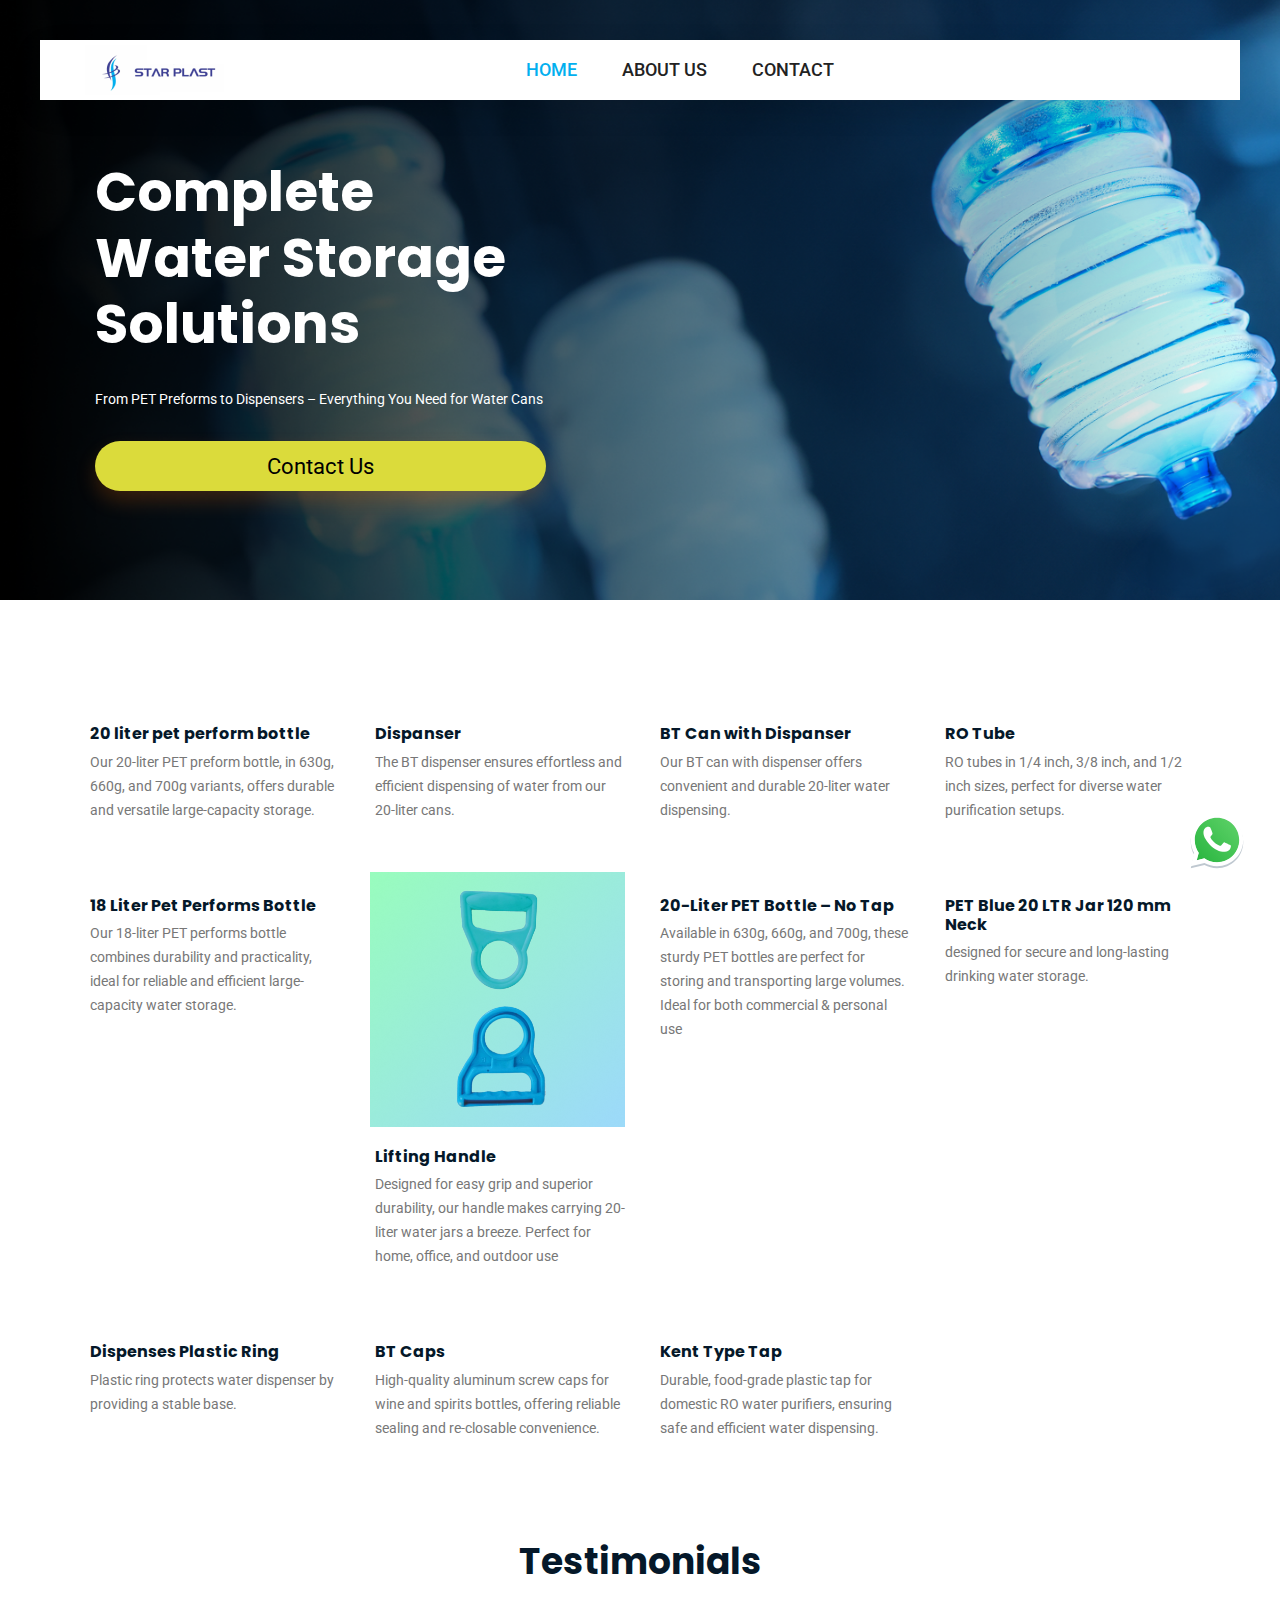
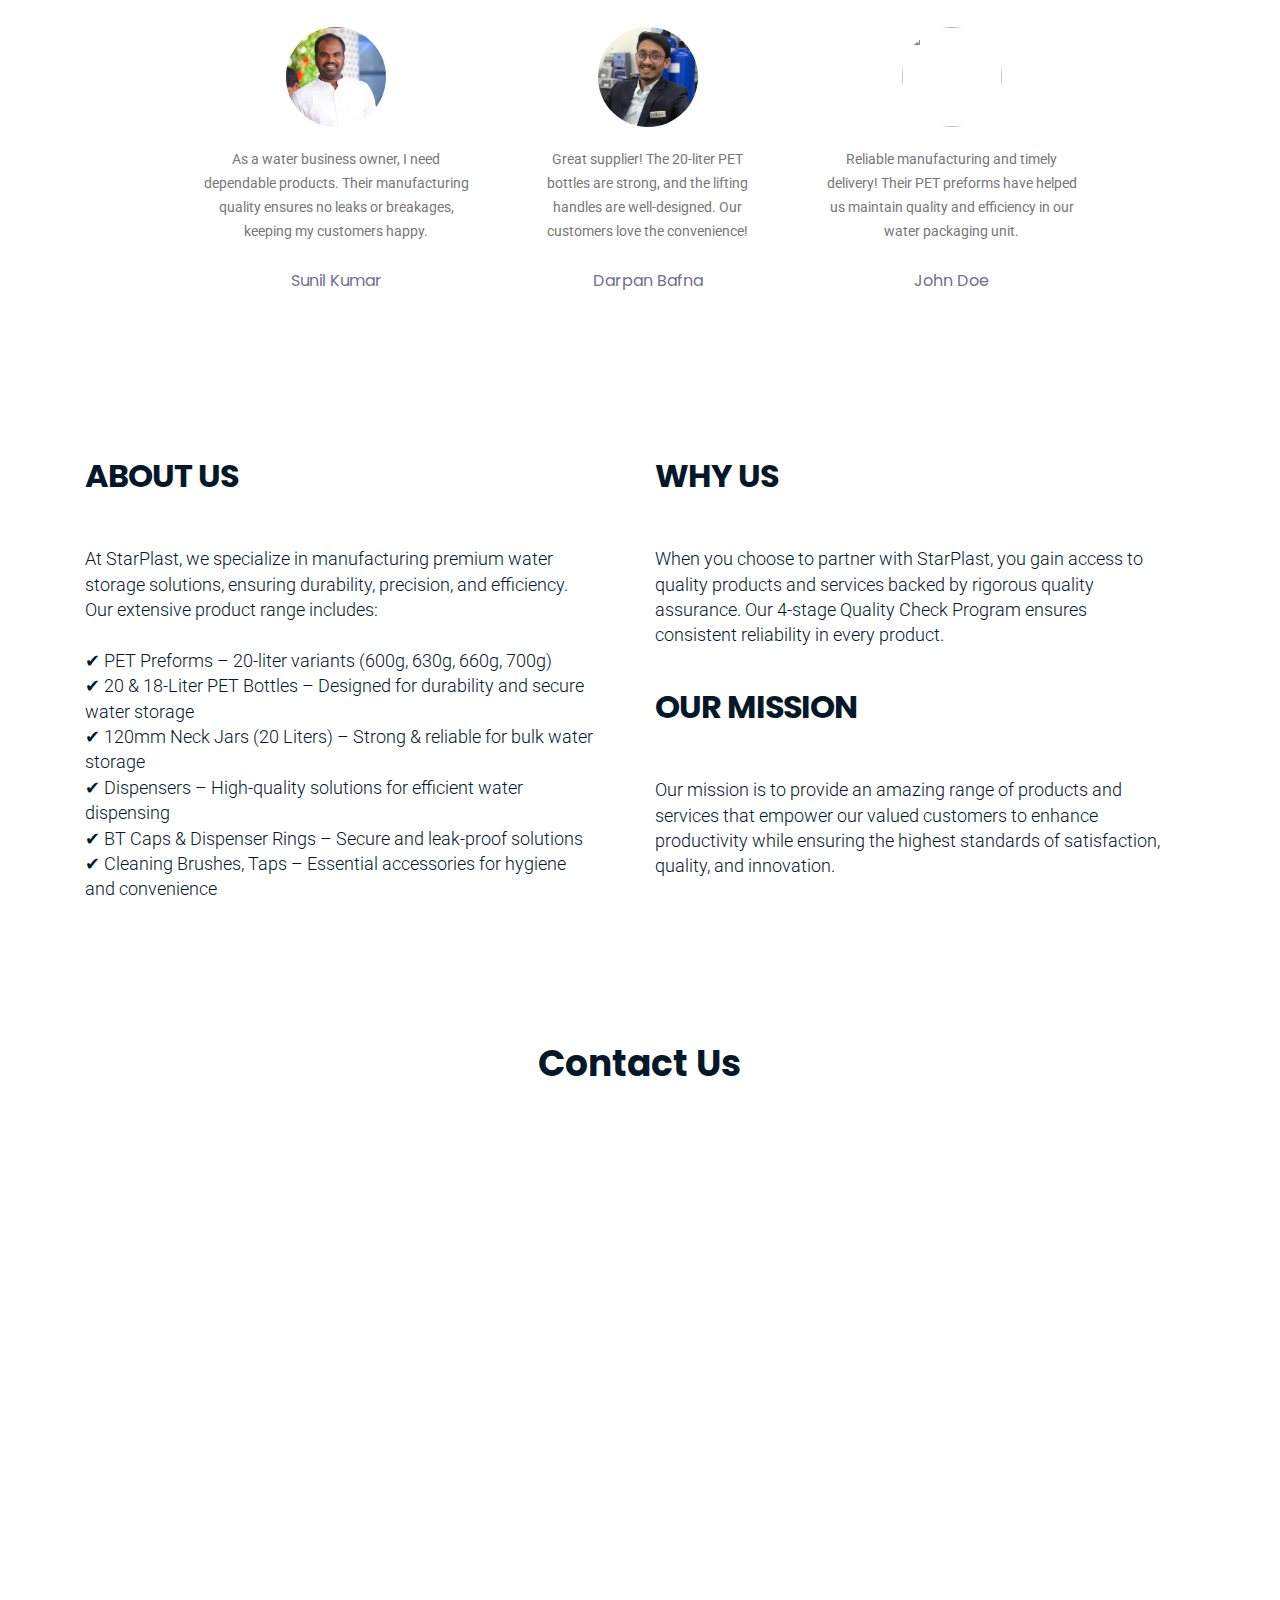
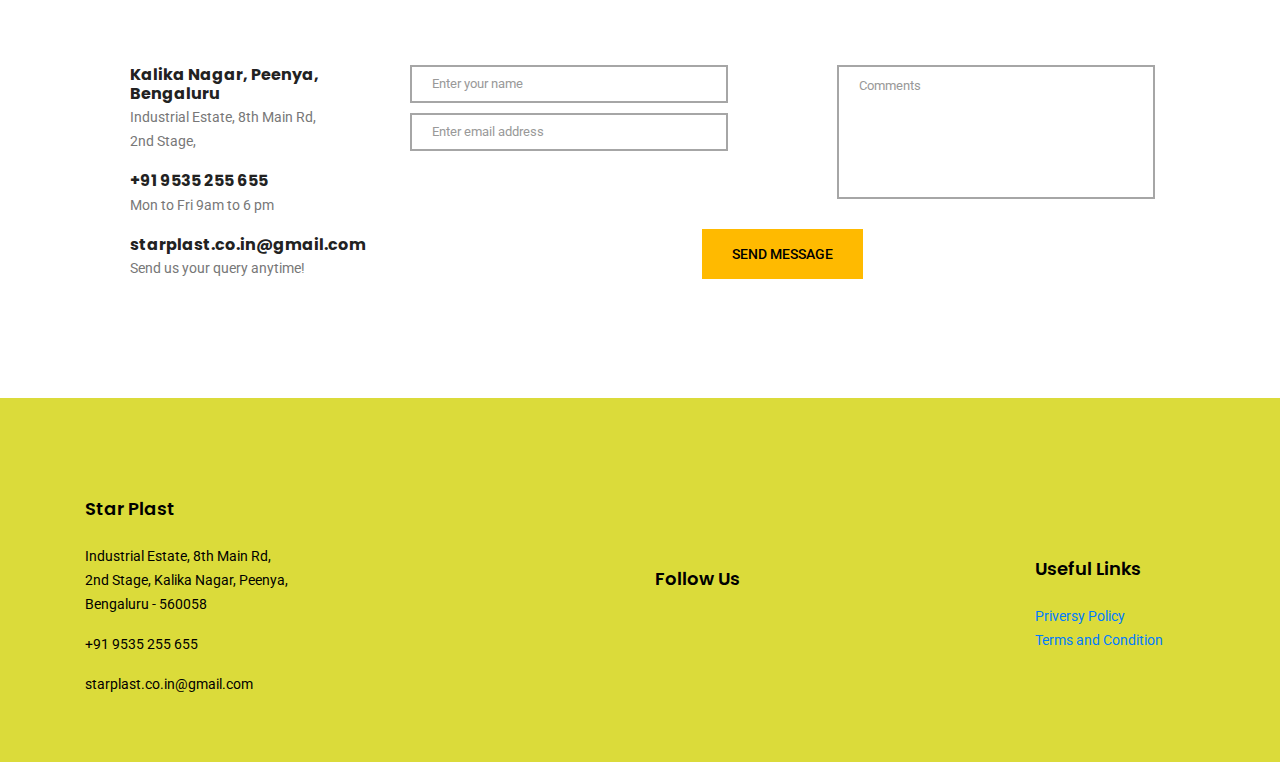
==== commit a3d694bd: "Changes: - adding testimonials - chaning the content for the testimonials" ====
--- a/index.html
+++ b/index.html
@@ -460,11 +460,20 @@
             <div class="wrap-testimonials">
                 <div class="testimonials">
                     <div class="testimonial-img-wrapper"">
-                        <img src=" img/product/review-1.png" alt="">
+                        <img src=" img/product/wholesale-purchaser.jpeg" alt="">
                     </div>
                     <div class="testimonial-text">
                         <p>As a water business owner, I need dependable products. Their manufacturing quality ensures no leaks or breakages, keeping my customers happy.</p>
-                        <h3>John Doe</h3>
+                        <h3>Sunil Kumar</h3>
+                    </div>
+                </div>
+                <div class="testimonials">
+                    <div class="testimonial-img-wrapper"">
+                        <img src=" img/product/Customer-2.jpeg" alt="">
+                    </div>
+                    <div class="testimonial-text">
+                        <p>Great supplier! The 20-liter PET bottles are strong, and the lifting handles are well-designed. Our customers love the convenience!</p>
+                        <h3>Darpan Bafna</h3>
                     </div>
                 </div>
                 <div class="testimonials">
@@ -472,16 +481,7 @@
                         <img src=" img/product/review-1.png" alt="">
                     </div>
                     <div class="testimonial-text">
-                        <p>Great supplier! The 20-liter PET bottles are strong, and the lifting handles are well-designed. Our customers love the convenience!</p>
-                        <h3>John Doe</h3>
-                    </div>
-                </div>
-                <div class="testimonials">
-                    <div class="testimonial-img-wrapper"">
-                        <img src=" img/product/review-1.png" alt="">
-                    </div>
-                    <div class="testimonial-text">
-                        <p>Reliable manufacturing and timely delivery! Their PET preforms and RO tubes have helped us maintain quality and efficiency in our water packaging unit.</p>
+                        <p>Reliable manufacturing and timely delivery! Their PET preforms have helped us maintain quality and efficiency in our water packaging unit.</p>
                         <h3>John Doe</h3>
                     </div>
                 </div>
--- a/css/main.css
+++ b/css/main.css
@@ -6287,3 +6287,7 @@
     padding-left: 20px;
     margin: 0 auto;
 }
+.testimonial-img-wrapper img {
+    border: 0px;
+    border-radius: 50px;
+}
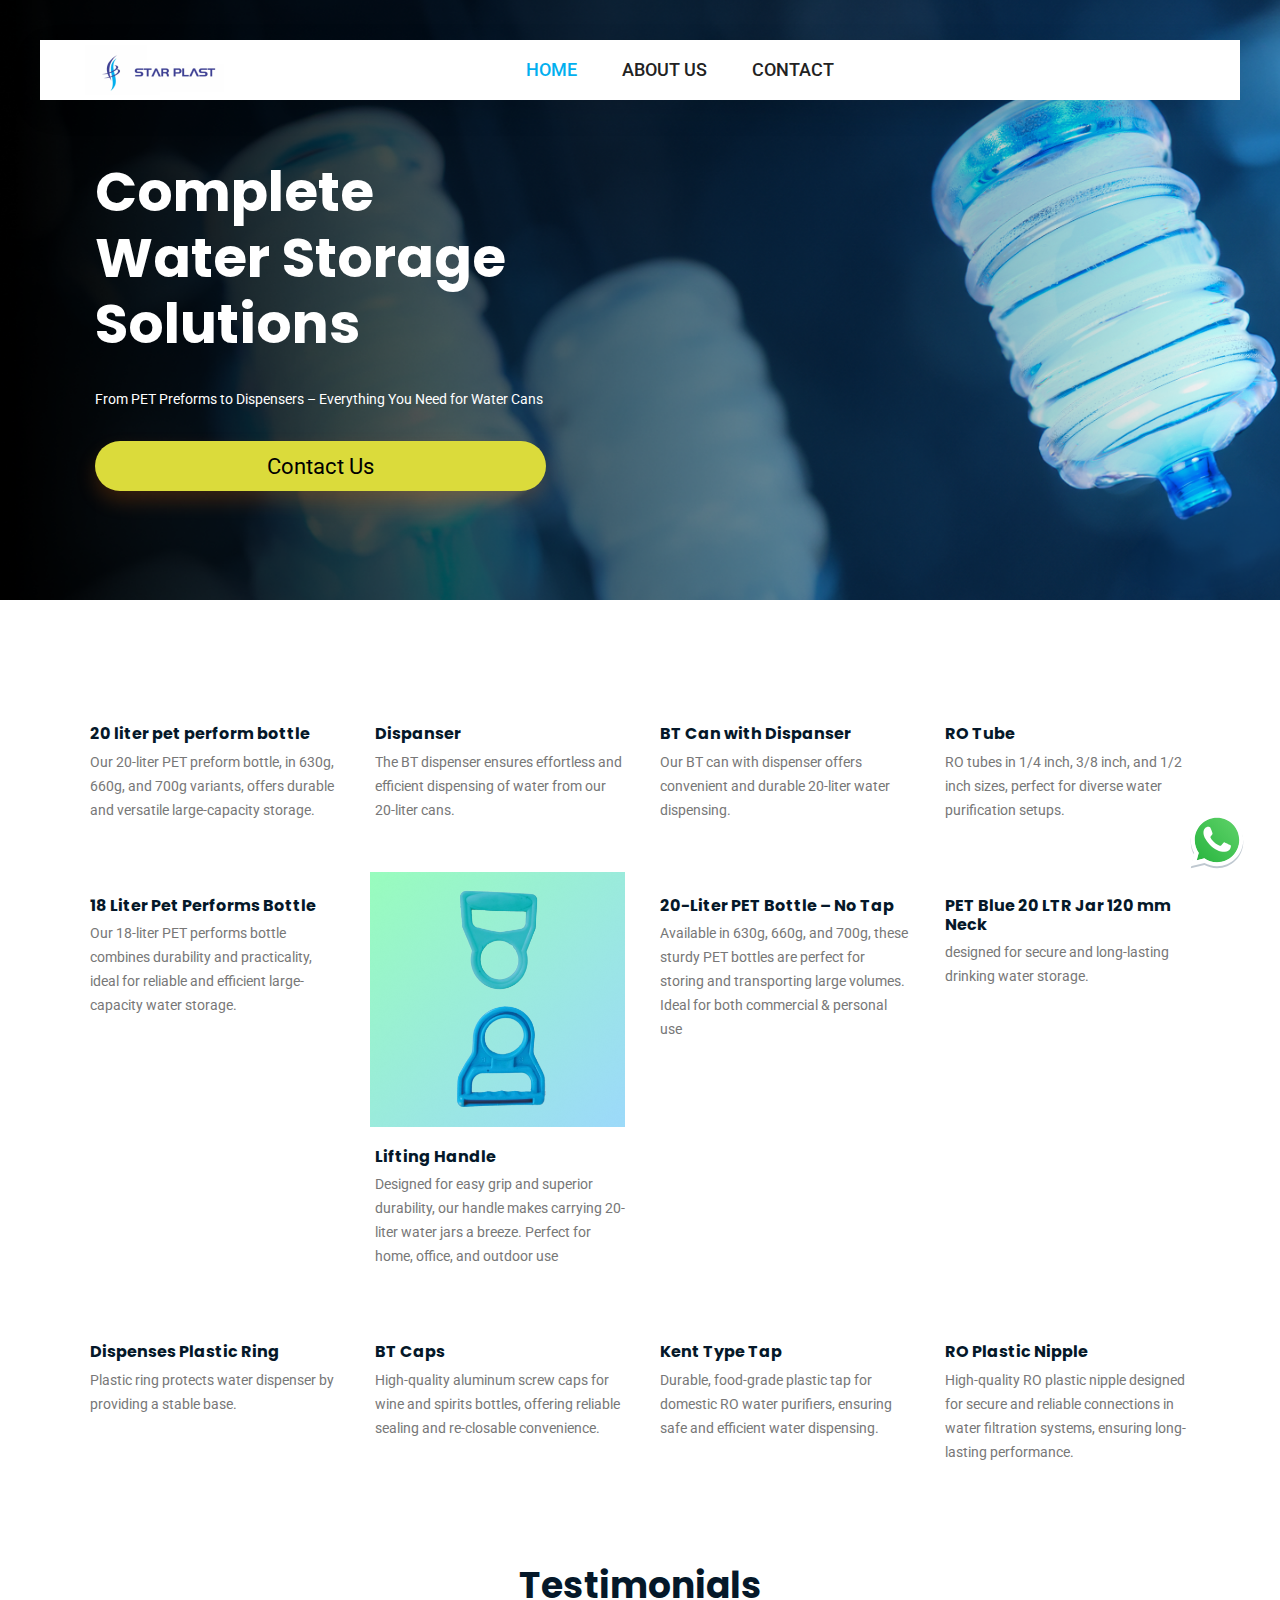
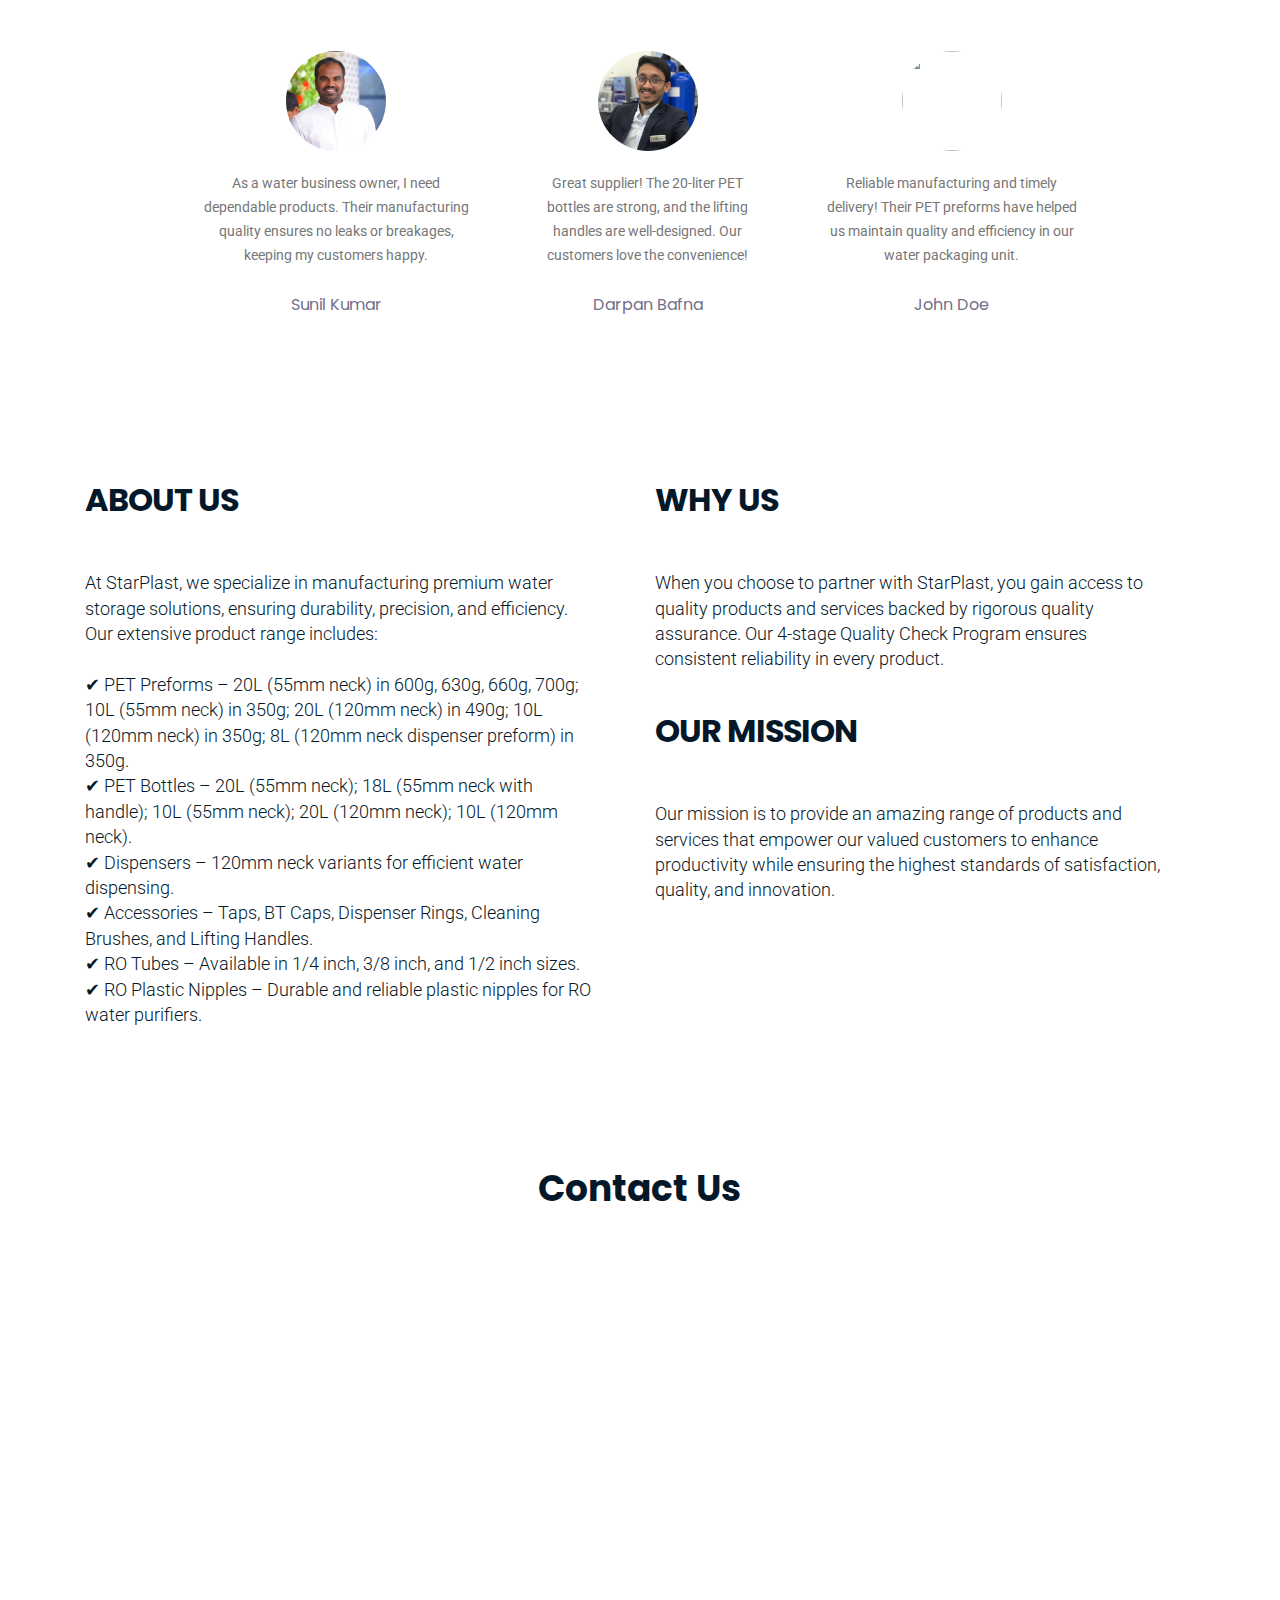
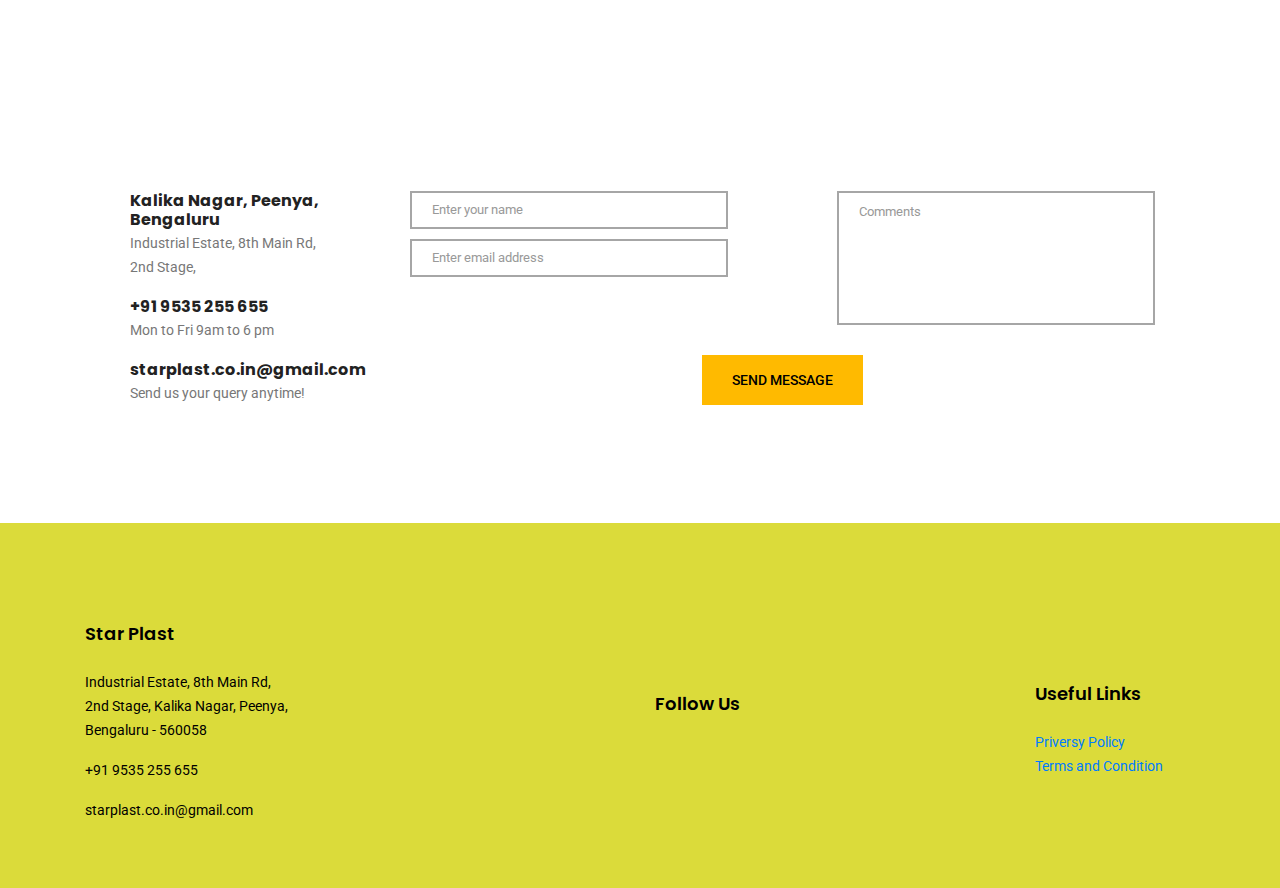
==== commit 69c9134a: "Changes: - about us content added - one product added" ====
--- a/index.html
+++ b/index.html
@@ -446,6 +446,34 @@
                             </div>
                         </div>
                         <!-- single product -->
+                        <div class="col-lg-3 col-md-6">
+                            <div class="single-product">
+                                <img class="img-fluid" src="img/product/18-eliter-pat-paper-bottl.png" alt="">
+                                <div class="product-details">
+                                    <h6>RO Plastic Nipple</h6>
+                                    <p>High-quality RO plastic nipple designed for secure and reliable connections in water filtration systems, ensuring long-lasting performance. </p>
+                                    <div class="prd-bottom">
+
+                                        <a href="" class="social-info">
+                                            <span class="ti-bag"></span>
+                                            <p class="hover-text">add to bag</p>
+                                        </a>
+                                        <a href="" class="social-info">
+                                            <span class="lnr lnr-heart"></span>
+                                            <p class="hover-text">Wishlist</p>
+                                        </a>
+                                        <a href="" class="social-info">
+                                            <span class="lnr lnr-sync"></span>
+                                            <p class="hover-text">compare</p>
+                                        </a>
+                                        <a href="" class="social-info">
+                                            <span class="lnr lnr-move"></span>
+                                            <p class="hover-text">view more</p>
+                                        </a>
+                                    </div>
+                                </div>
+                            </div>
+                        </div>
                     </div>
         </section>
         <!-- end product Area -->
@@ -503,18 +531,17 @@
 
                                 <br>
                                 <br>
-                                ✔ PET Preforms – 20-liter variants (600g, 630g, 660g, 700g)
+✔ PET Preforms – 20L (55mm neck) in 600g, 630g, 660g, 700g; 10L (55mm neck) in 350g; 20L (120mm neck) in 490g; 10L (120mm neck) in 350g; 8L (120mm neck dispenser preform) in 350g.
                                 <br>
-                                ✔ 20 & 18-Liter PET Bottles – Designed for durability and secure water storage
+✔ PET Bottles – 20L (55mm neck); 18L (55mm neck with handle); 10L (55mm neck); 20L (120mm neck); 10L (120mm neck).
                                 <br>
-                                ✔ 120mm Neck Jars (20 Liters) – Strong & reliable for bulk water storage
+✔ Dispensers – 120mm neck variants for efficient water dispensing.
                                 <br>
-                                ✔ Dispensers – High-quality solutions for efficient water dispensing
+✔ Accessories – Taps, BT Caps, Dispenser Rings, Cleaning Brushes, and Lifting Handles.
                                 <br>
-                                ✔ BT Caps & Dispenser Rings – Secure and leak-proof solutions
+✔ RO Tubes – Available in 1/4 inch, 3/8 inch, and 1/2 inch sizes.
                                 <br>
-                                ✔ Cleaning Brushes, Taps – Essential accessories for hygiene and convenience
-                            </p><br>
+✔ RO Plastic Nipples – Durable and reliable plastic nipples for RO water purifiers.                            </p><br>
                         </div>
                     </div>
                     <div class="about-section-div">
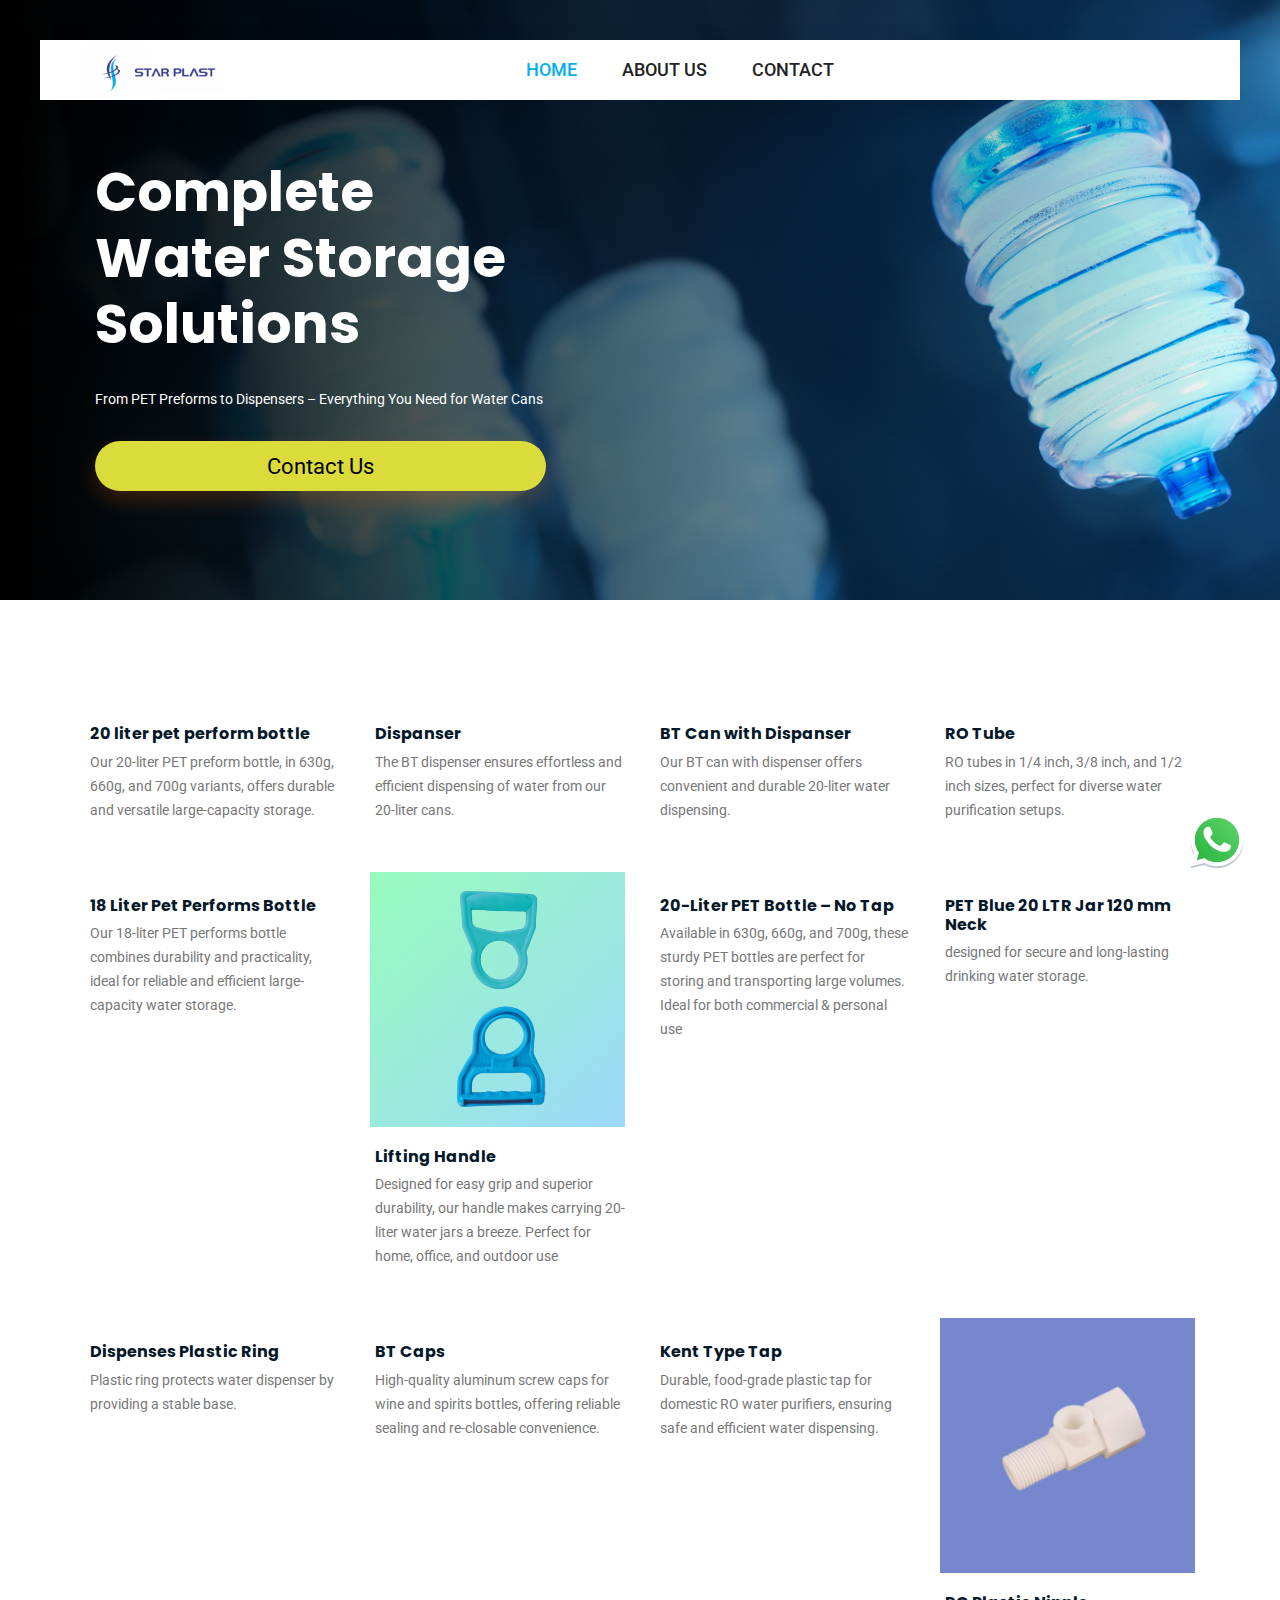
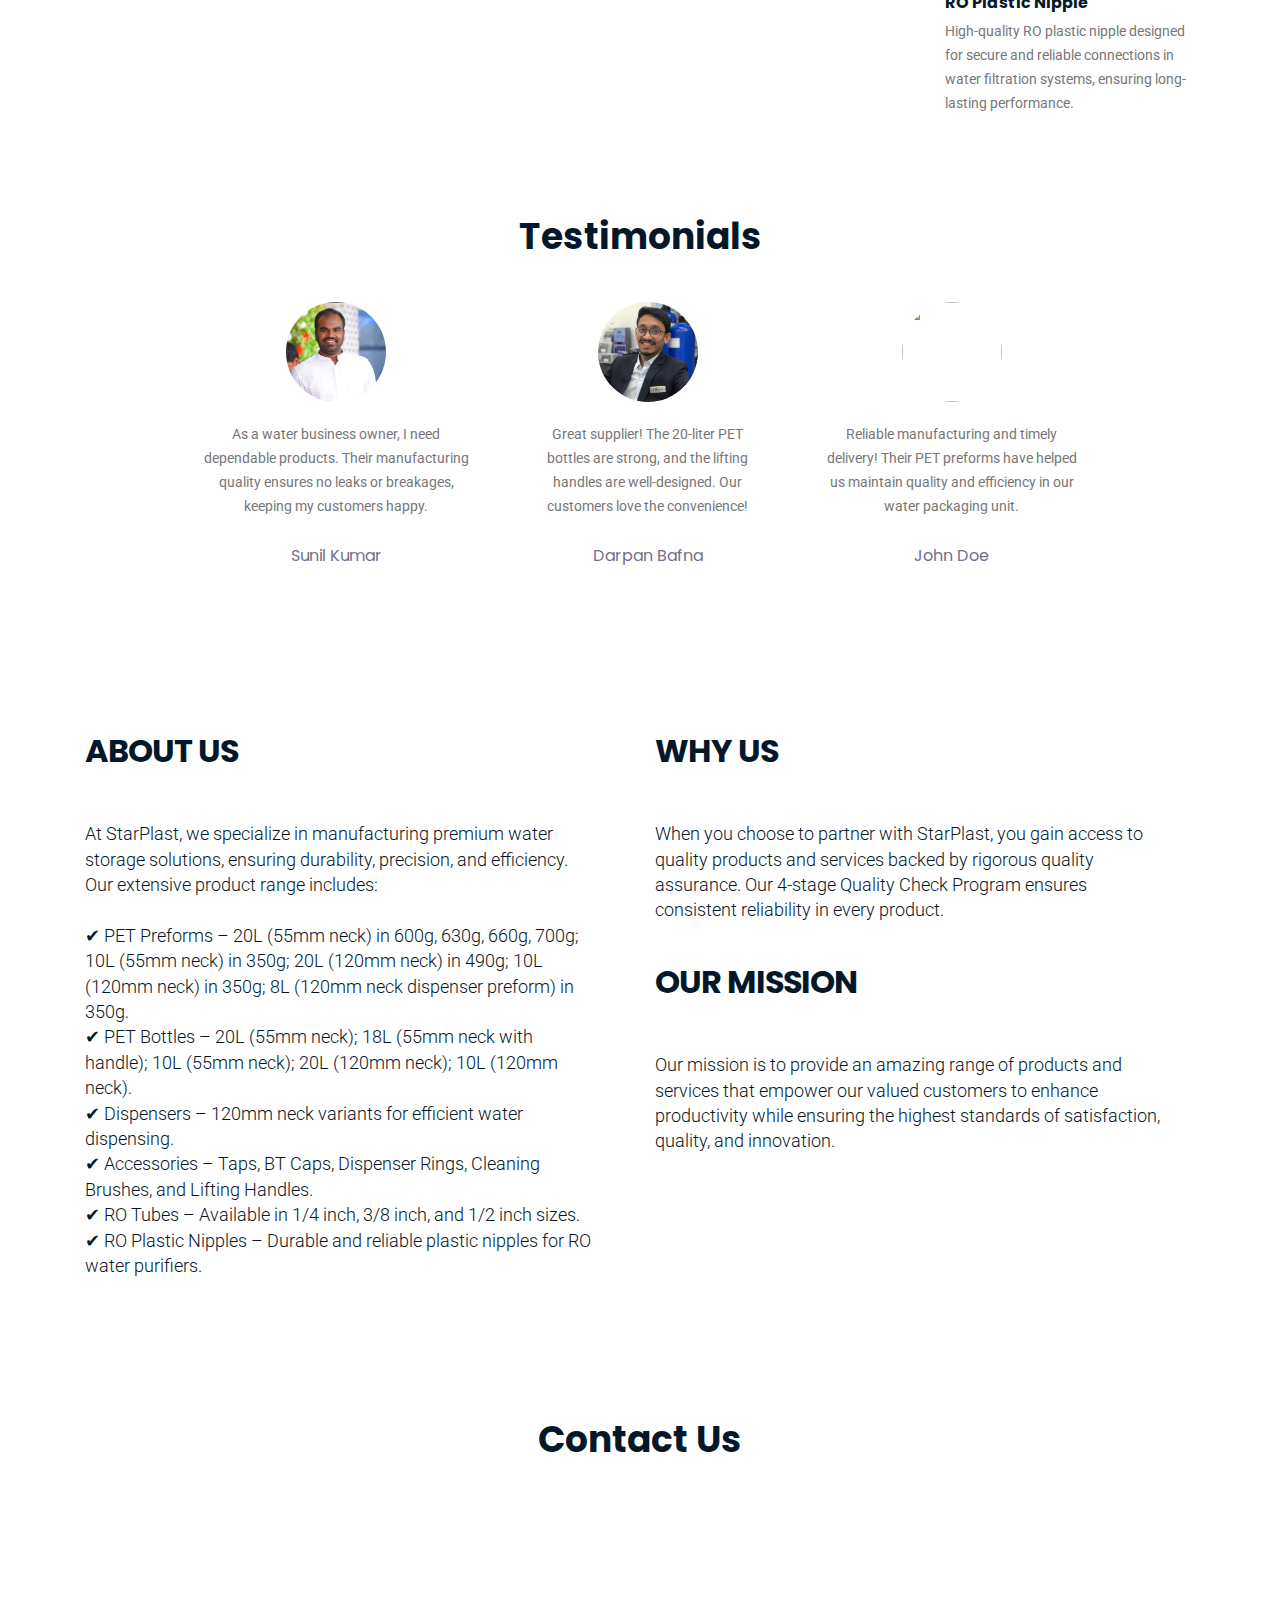
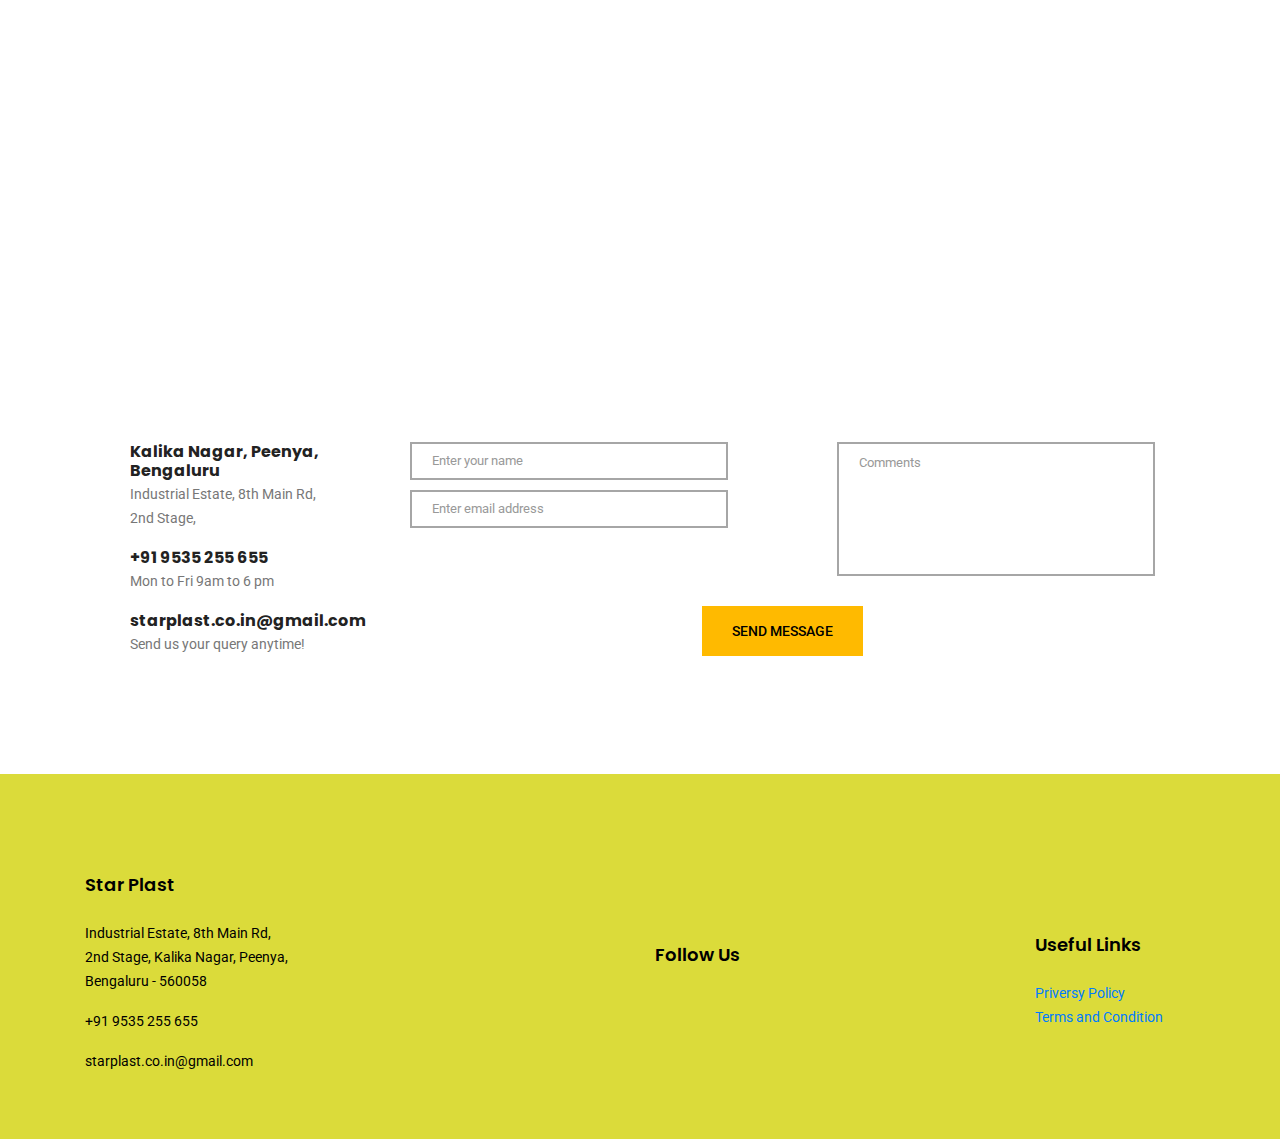
==== commit c2b0741e: "Merge pull request #2 from krunal-nalashaa/main" ====
--- a/index.html
+++ b/index.html
@@ -24,8 +24,17 @@
         <meta property="og:url" content="https://www.starplast.co.in" />
         <meta property="og:type" content="website" />
         <link rel="canonical" href="https://www.starplast.co.in" />
-
+        <!-- Google tag (gtag.js) -->
+<script async src="https://www.googletagmanager.com/gtag/js?id=G-XSLG07Y5P9"></script>
+<script>
+  window.dataLayer = window.dataLayer || [];
+  function gtag(){dataLayer.push(arguments);}
+  gtag('js', new Date());
+
+  gtag('config', 'G-XSLG07Y5P9');
+</script>
         <!--
+
 CSS
 ============================================= -->
         <link rel="stylesheet" href="css/linearicons.css">
@@ -448,7 +457,7 @@
                         <!-- single product -->
                         <div class="col-lg-3 col-md-6">
                             <div class="single-product">
-                                <img class="img-fluid" src="img/product/18-eliter-pat-paper-bottl.png" alt="">
+                                <img class="img-fluid" src="img/product/nipple.png" alt="">
                                 <div class="product-details">
                                     <h6>RO Plastic Nipple</h6>
                                     <p>High-quality RO plastic nipple designed for secure and reliable connections in water filtration systems, ensuring long-lasting performance. </p>
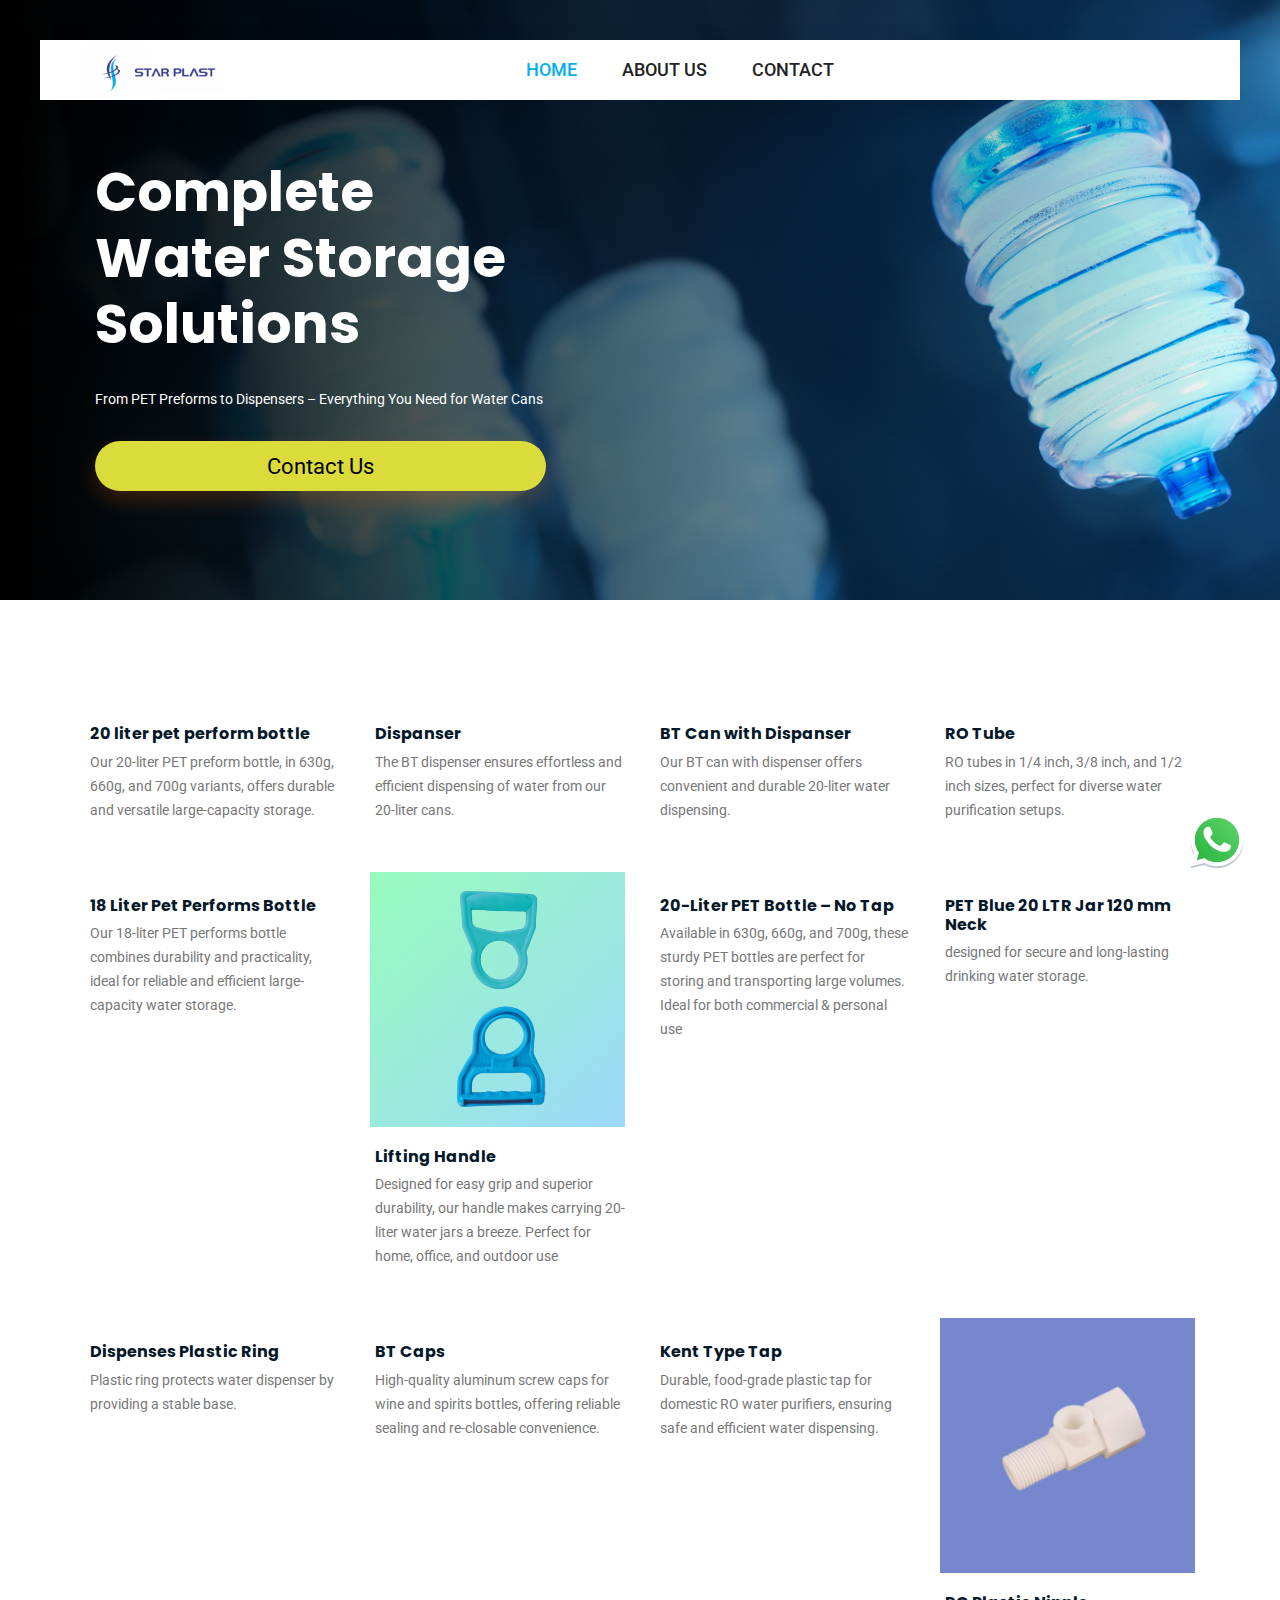
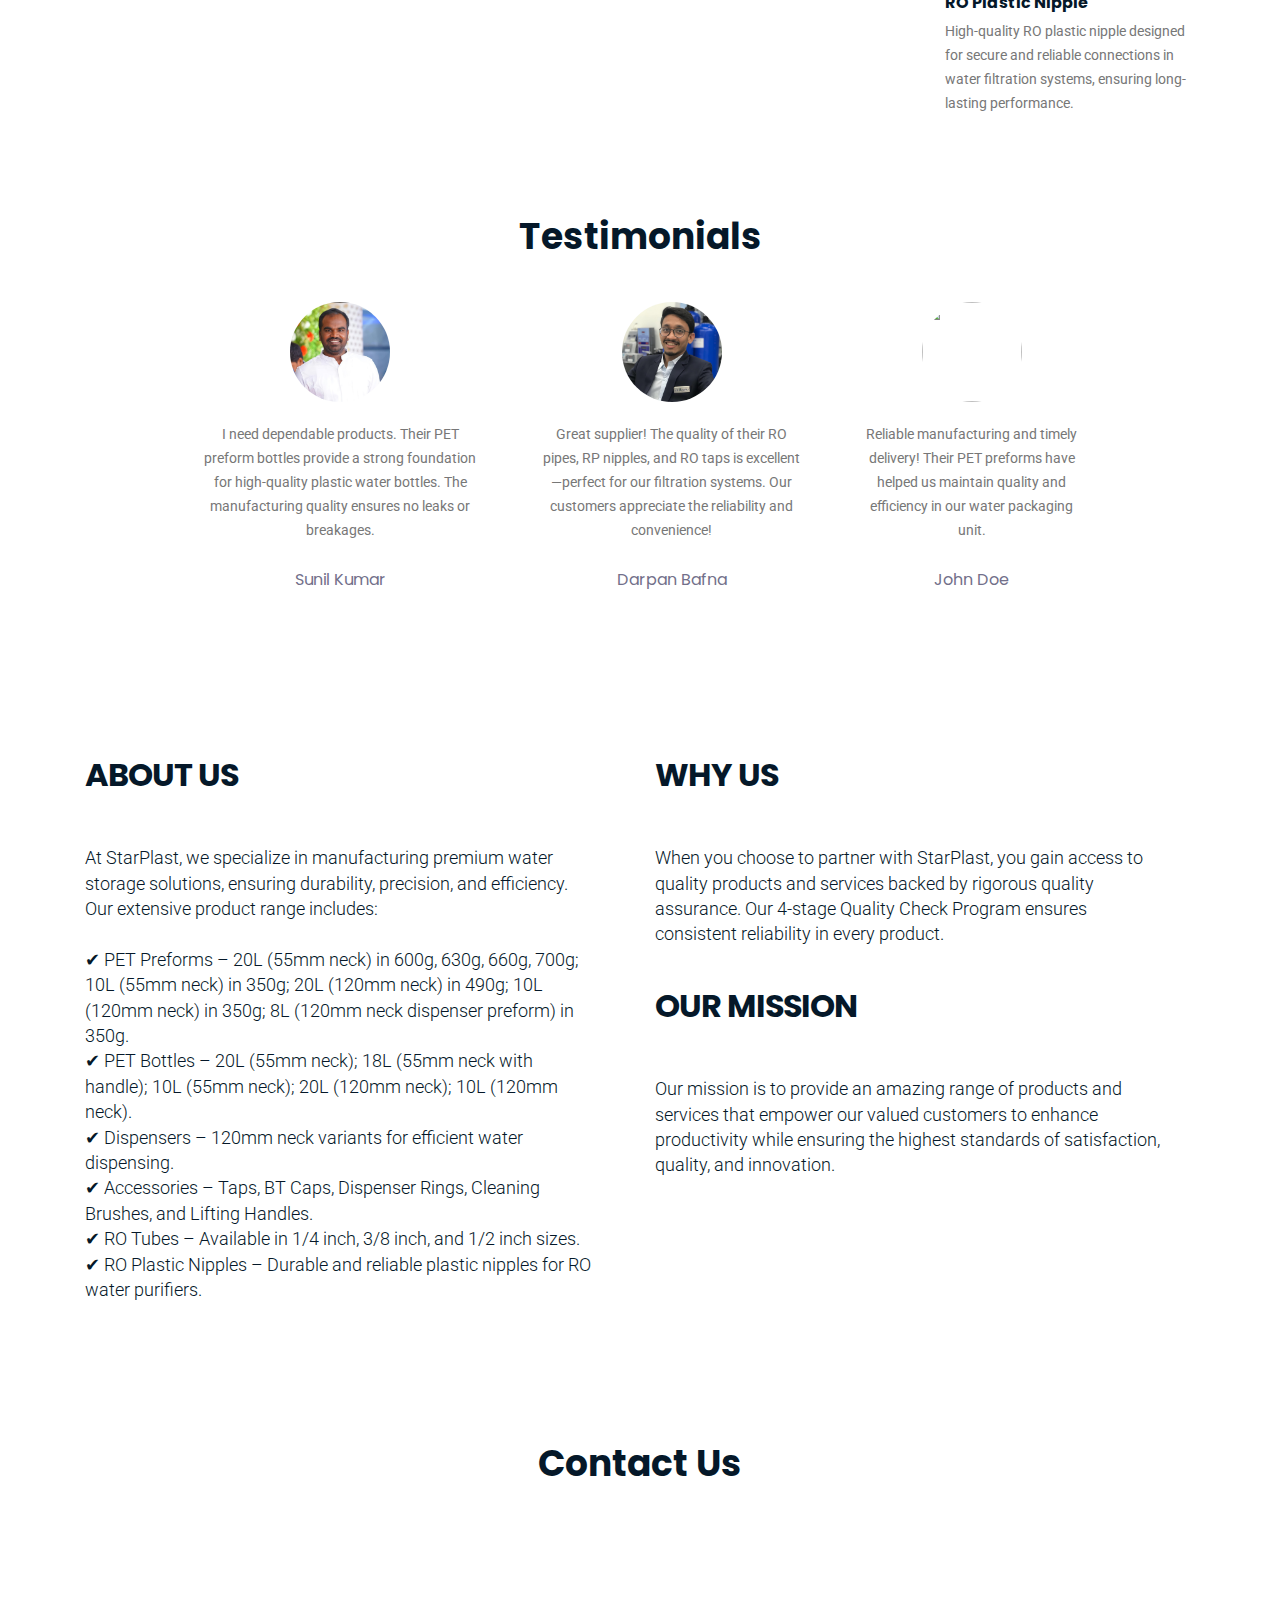
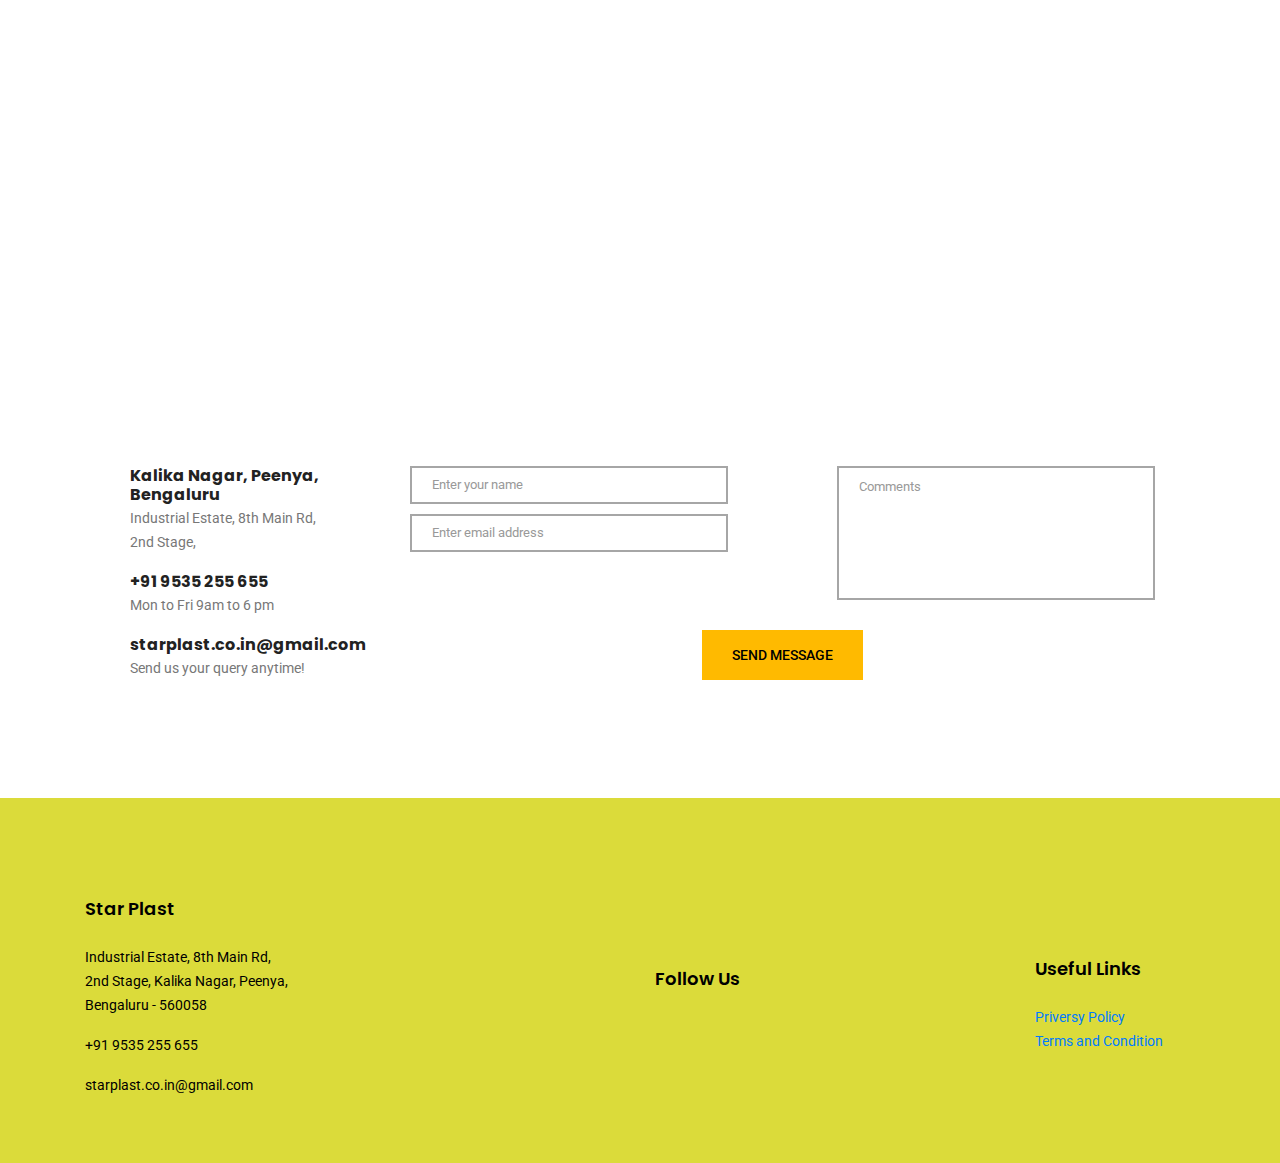
==== commit 0b93cee1: "Changing the Testimonial acroding to the need" ====
--- a/index.html
+++ b/index.html
@@ -51,7 +51,15 @@
     </head>
 
     <body>
-
+<!-- Google tag (gtag.js) -->
+<script async src="https://www.googletagmanager.com/gtag/js?id=G-XSLG07Y5P9"></script>
+<script>
+  window.dataLayer = window.dataLayer || [];
+  function gtag(){dataLayer.push(arguments);}
+  gtag('js', new Date());
+
+  gtag('config', 'G-XSLG07Y5P9');
+</script>
         <section class="wp-icon-section">
             <div class="wp-icon">
                 <a href="https://wa.me/919535255655" target="_blank">
@@ -500,7 +508,9 @@
                         <img src=" img/product/wholesale-purchaser.jpeg" alt="">
                     </div>
                     <div class="testimonial-text">
-                        <p>As a water business owner, I need dependable products. Their manufacturing quality ensures no leaks or breakages, keeping my customers happy.</p>
+                        <p>
+                             I need dependable products. Their PET preform bottles provide a strong foundation for high-quality plastic water bottles. The manufacturing quality ensures no leaks or breakages.
+                        </p>
                         <h3>Sunil Kumar</h3>
                     </div>
                 </div>
@@ -509,7 +519,7 @@
                         <img src=" img/product/Customer-2.jpeg" alt="">
                     </div>
                     <div class="testimonial-text">
-                        <p>Great supplier! The 20-liter PET bottles are strong, and the lifting handles are well-designed. Our customers love the convenience!</p>
+                        <p>Great supplier! The quality of their RO pipes, RP nipples, and RO taps is excellent—perfect for our filtration systems. Our customers appreciate the reliability and convenience!</p>
                         <h3>Darpan Bafna</h3>
                     </div>
                 </div>
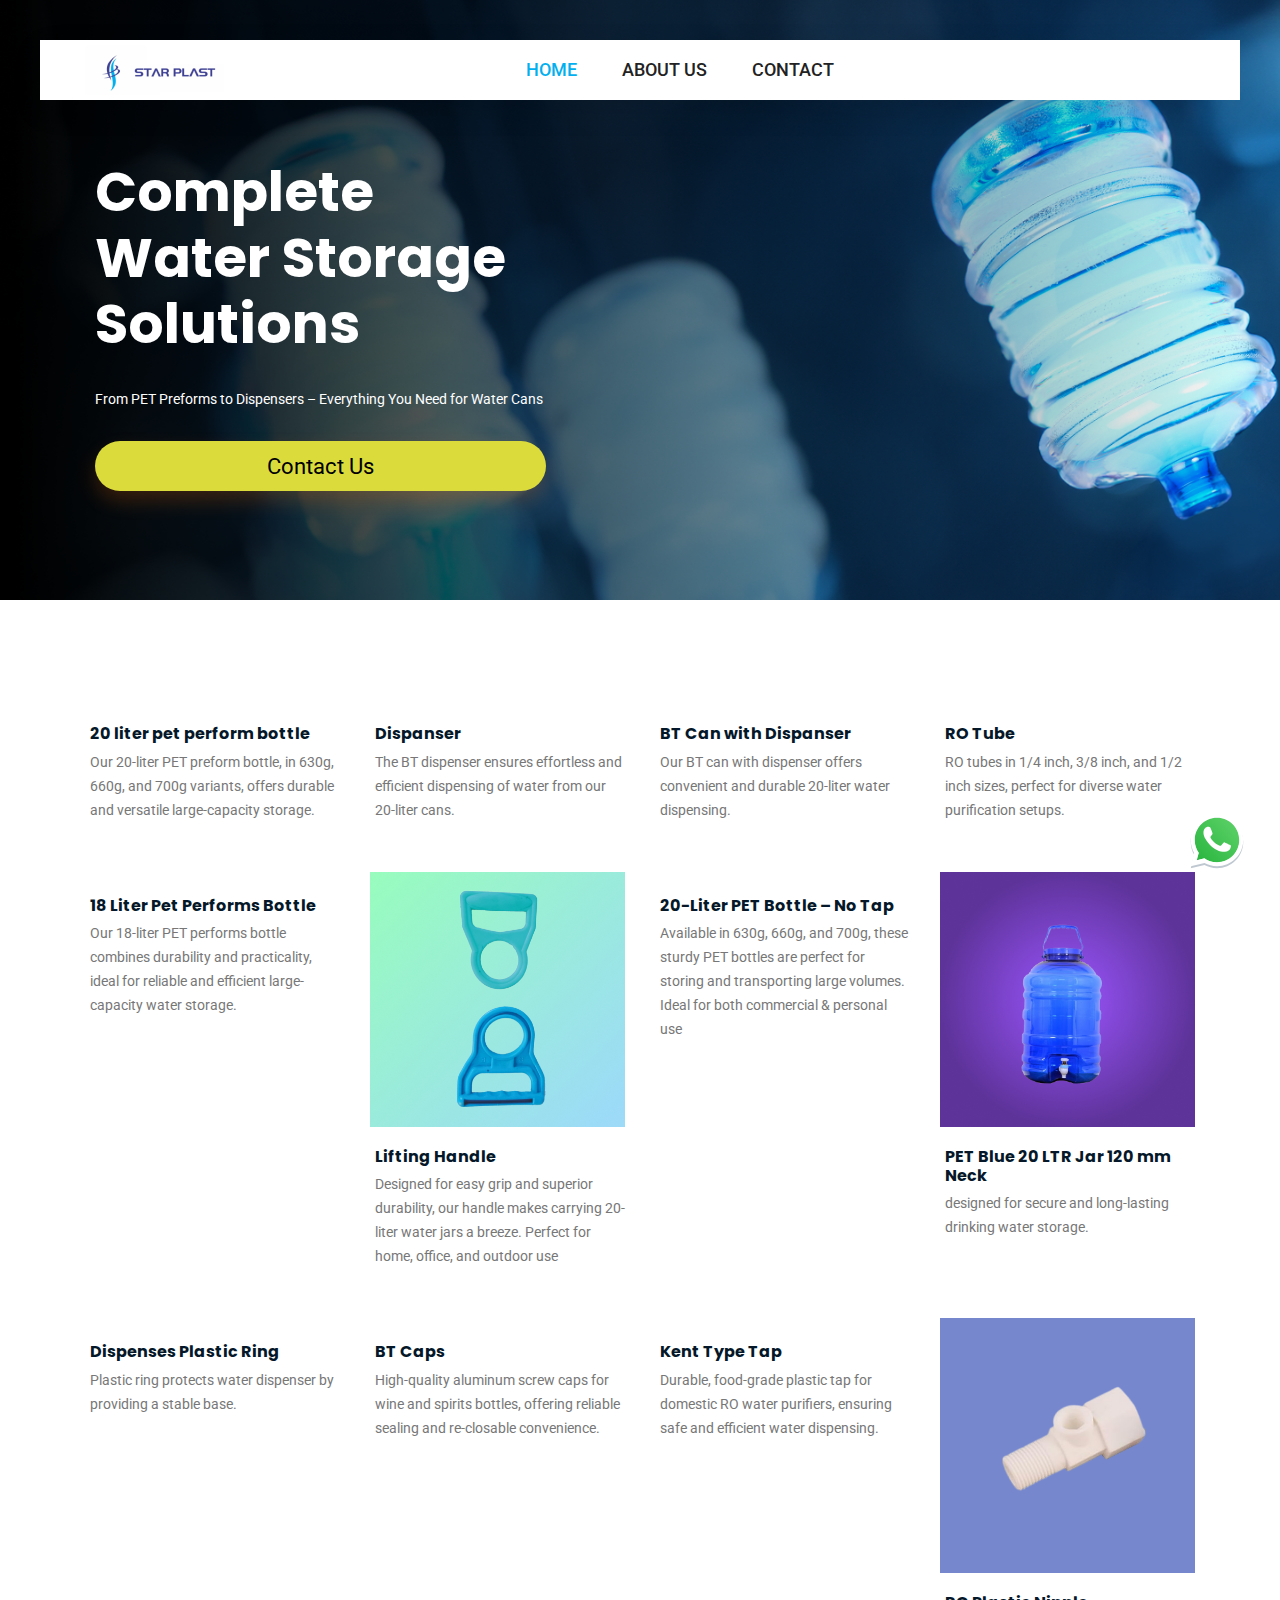
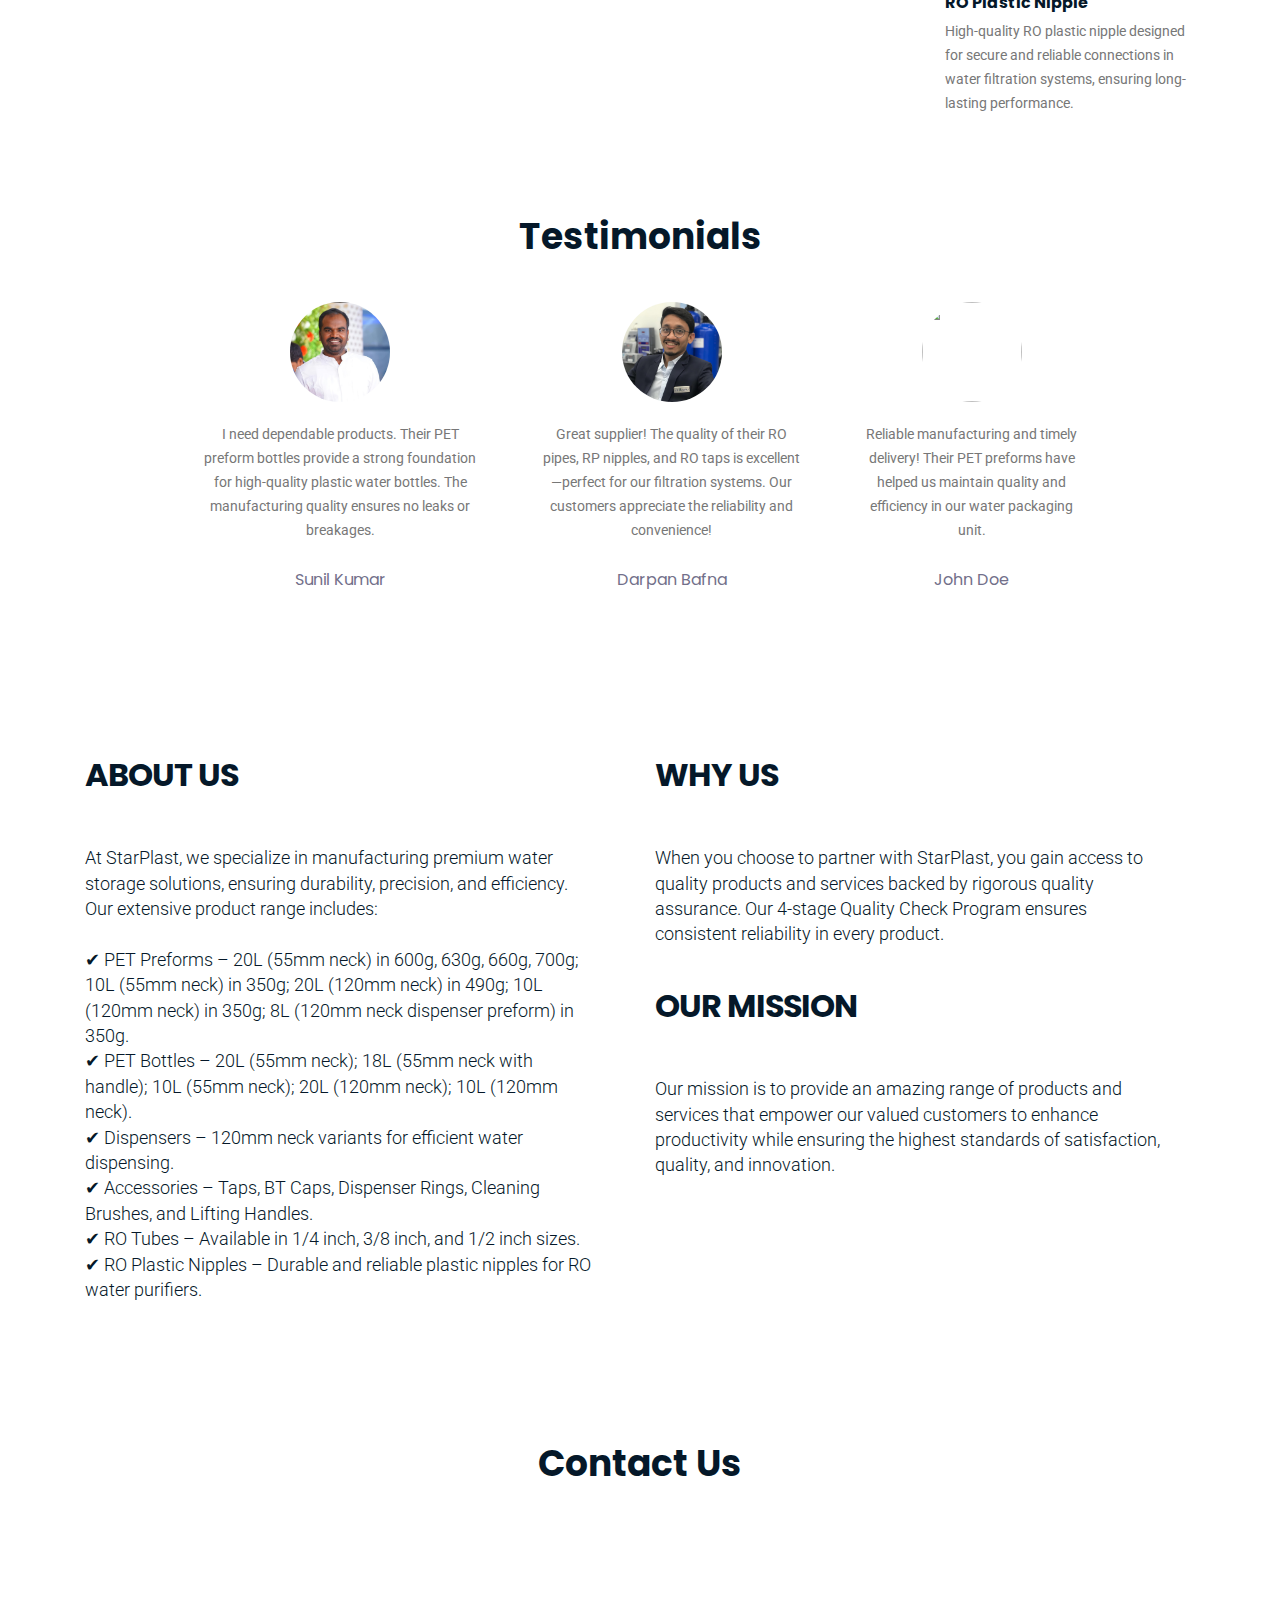
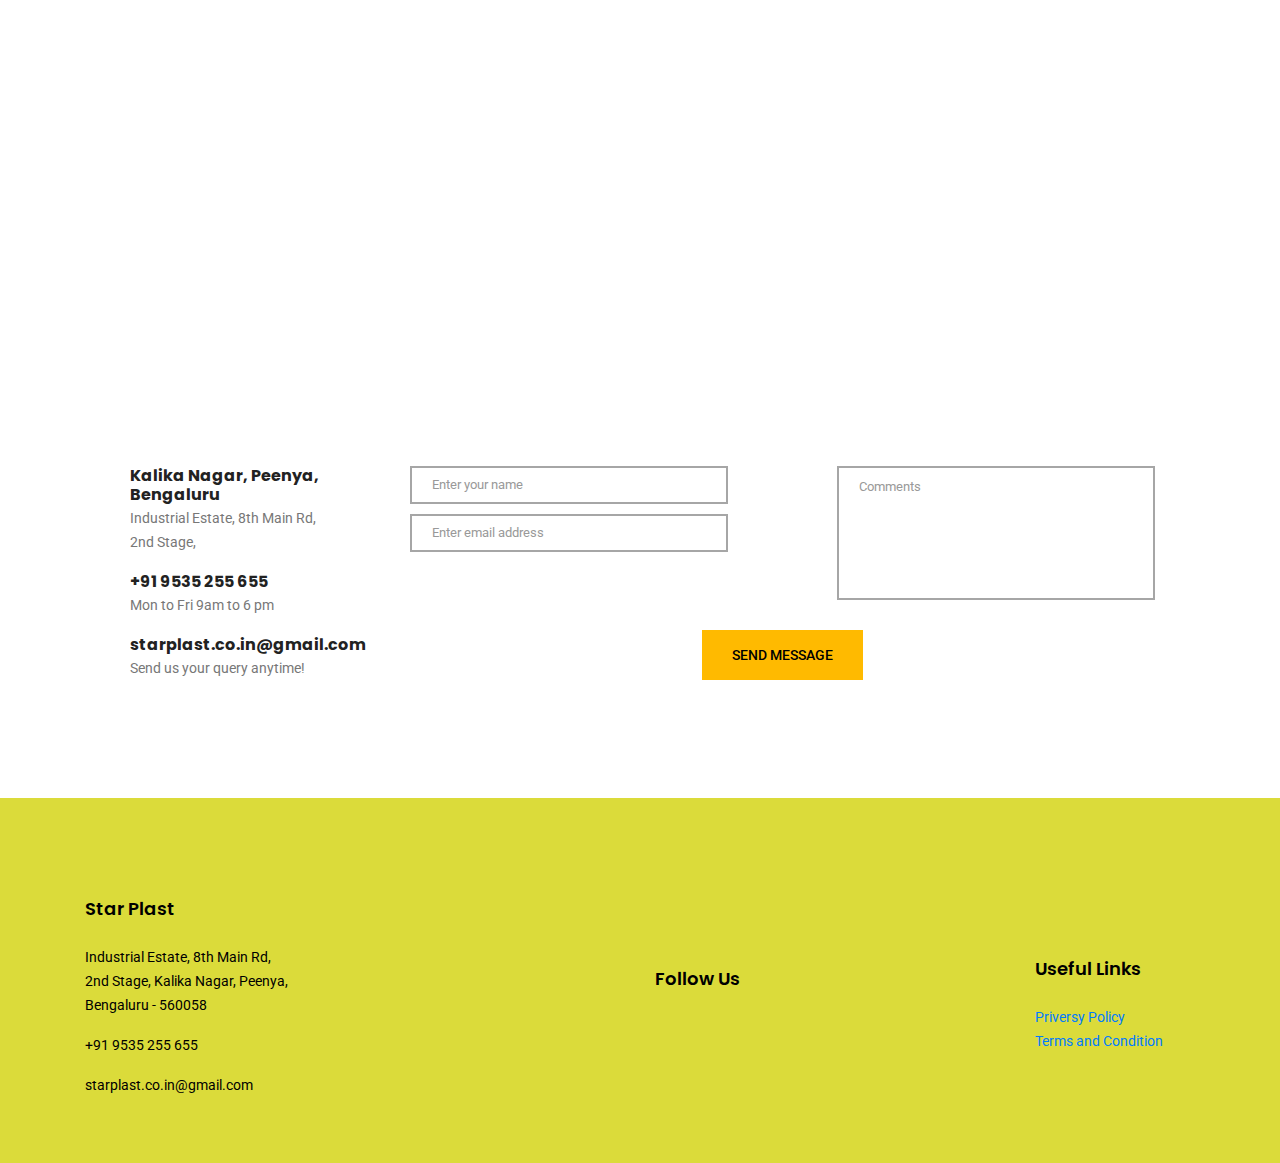
==== commit fbc5d99d: "Change the image" ====
--- a/index.html
+++ b/index.html
@@ -346,7 +346,7 @@
                         <!-- single product -->
                         <div class="col-lg-3 col-md-6">
                             <div class="single-product">
-                                <img class="img-fluid" src="img/product/120-mm-jar.png" alt="">
+                                <img class="img-fluid" src="img/product/Water dispance.png" alt="">
                                 <div class="product-details">
                                     <h6>
                                         PET Blue 20 LTR Jar 120 mm Neck
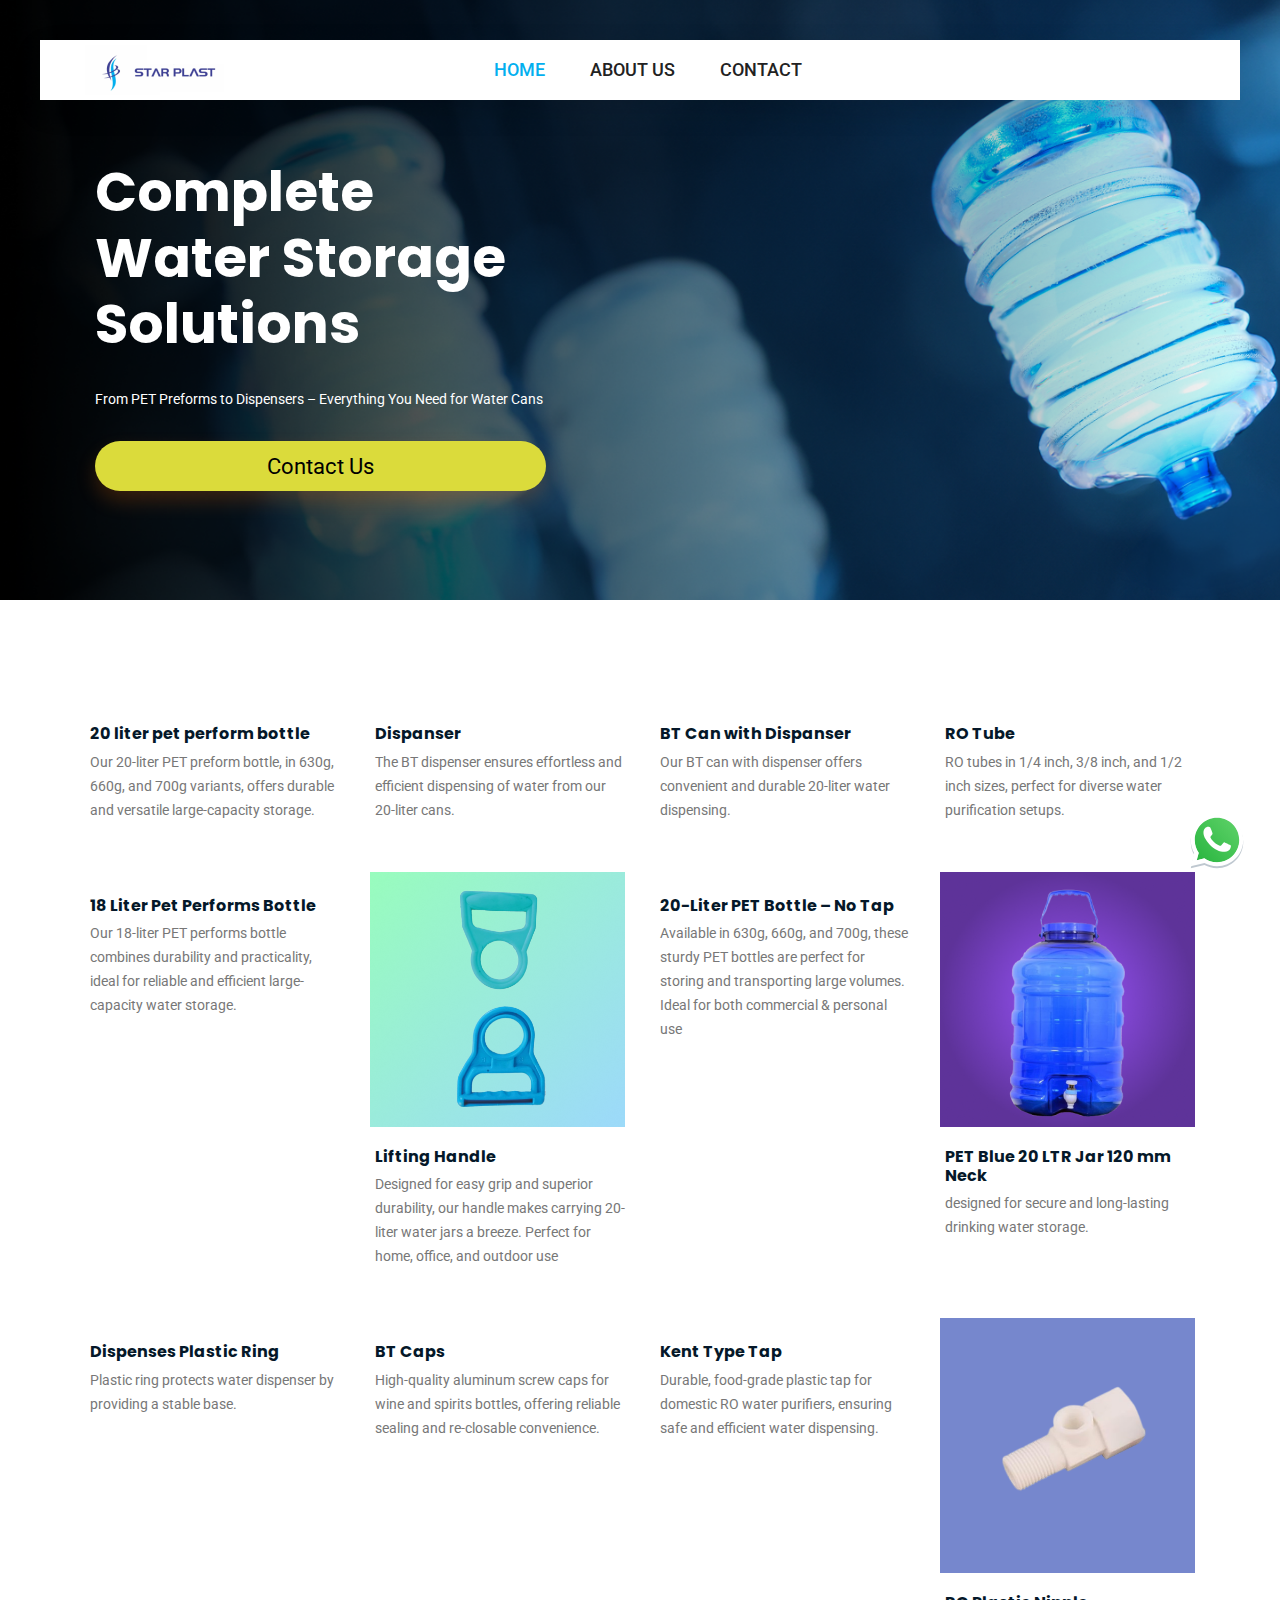
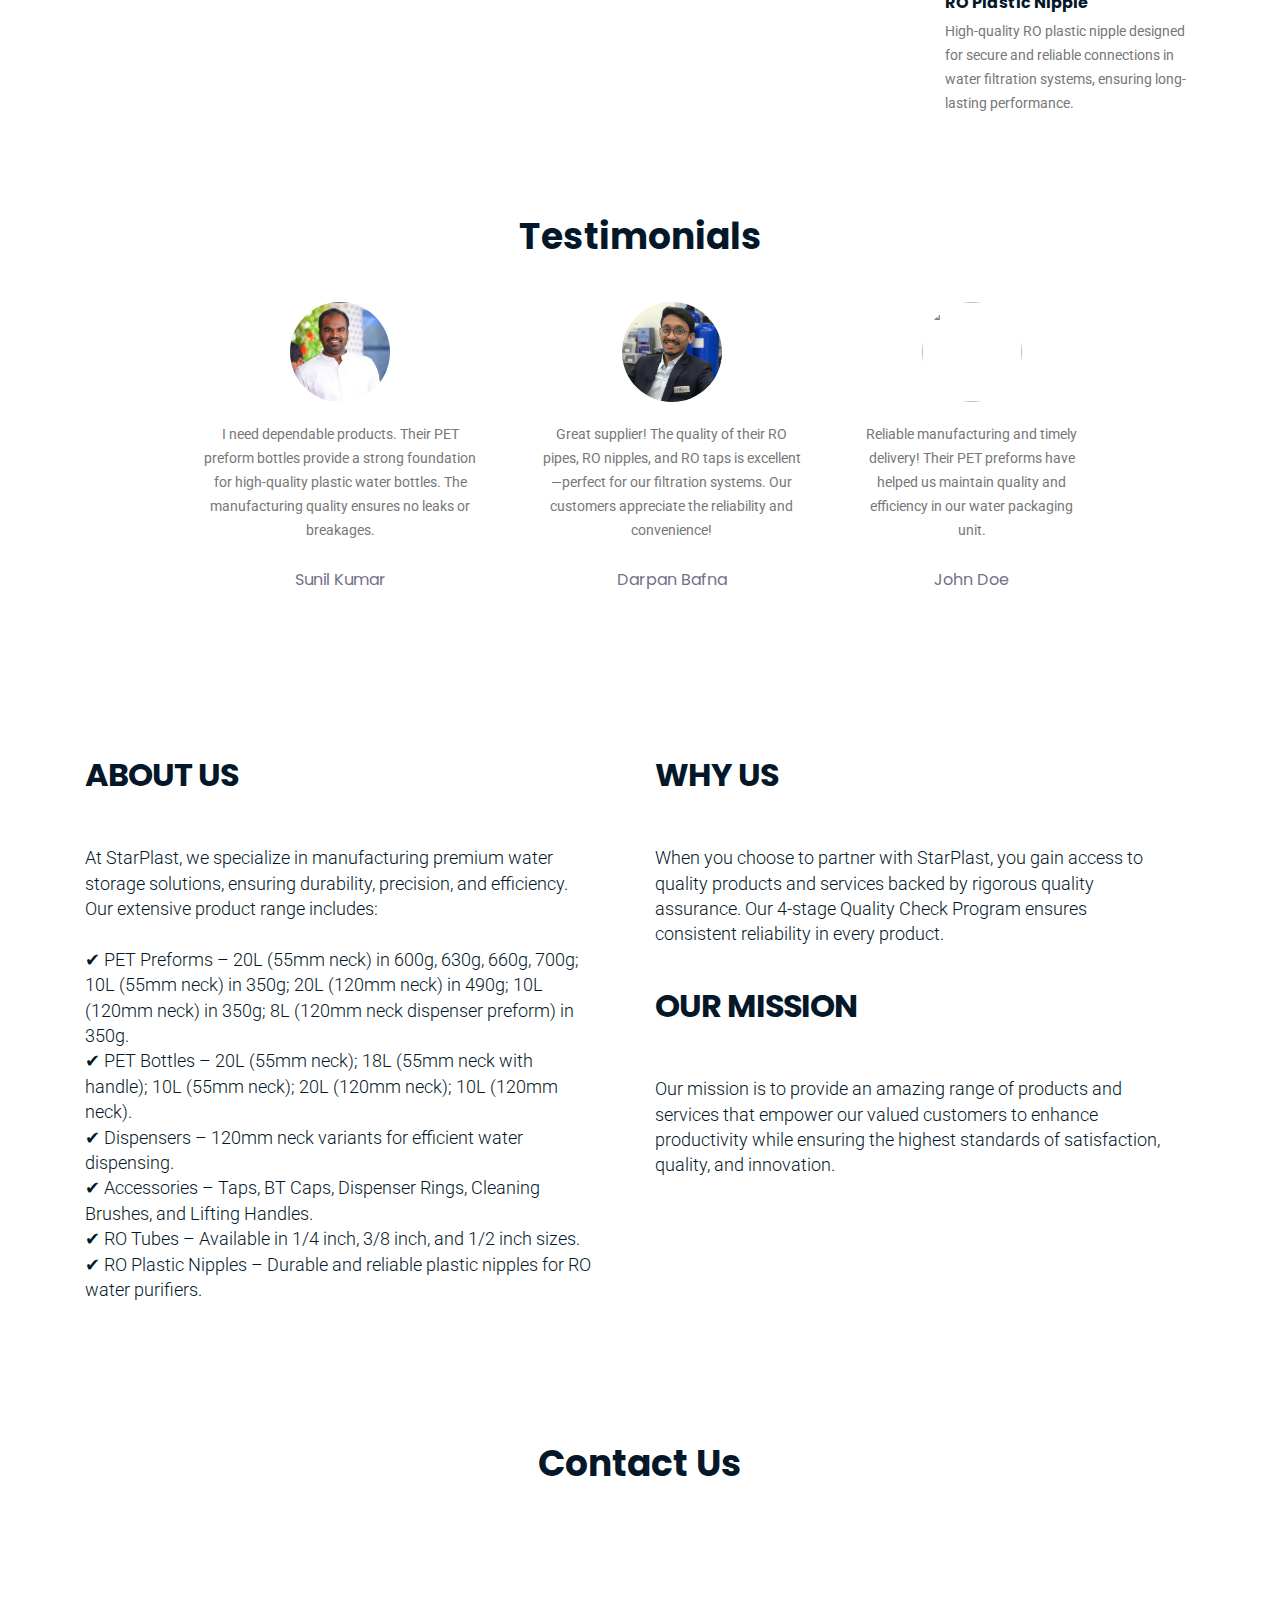
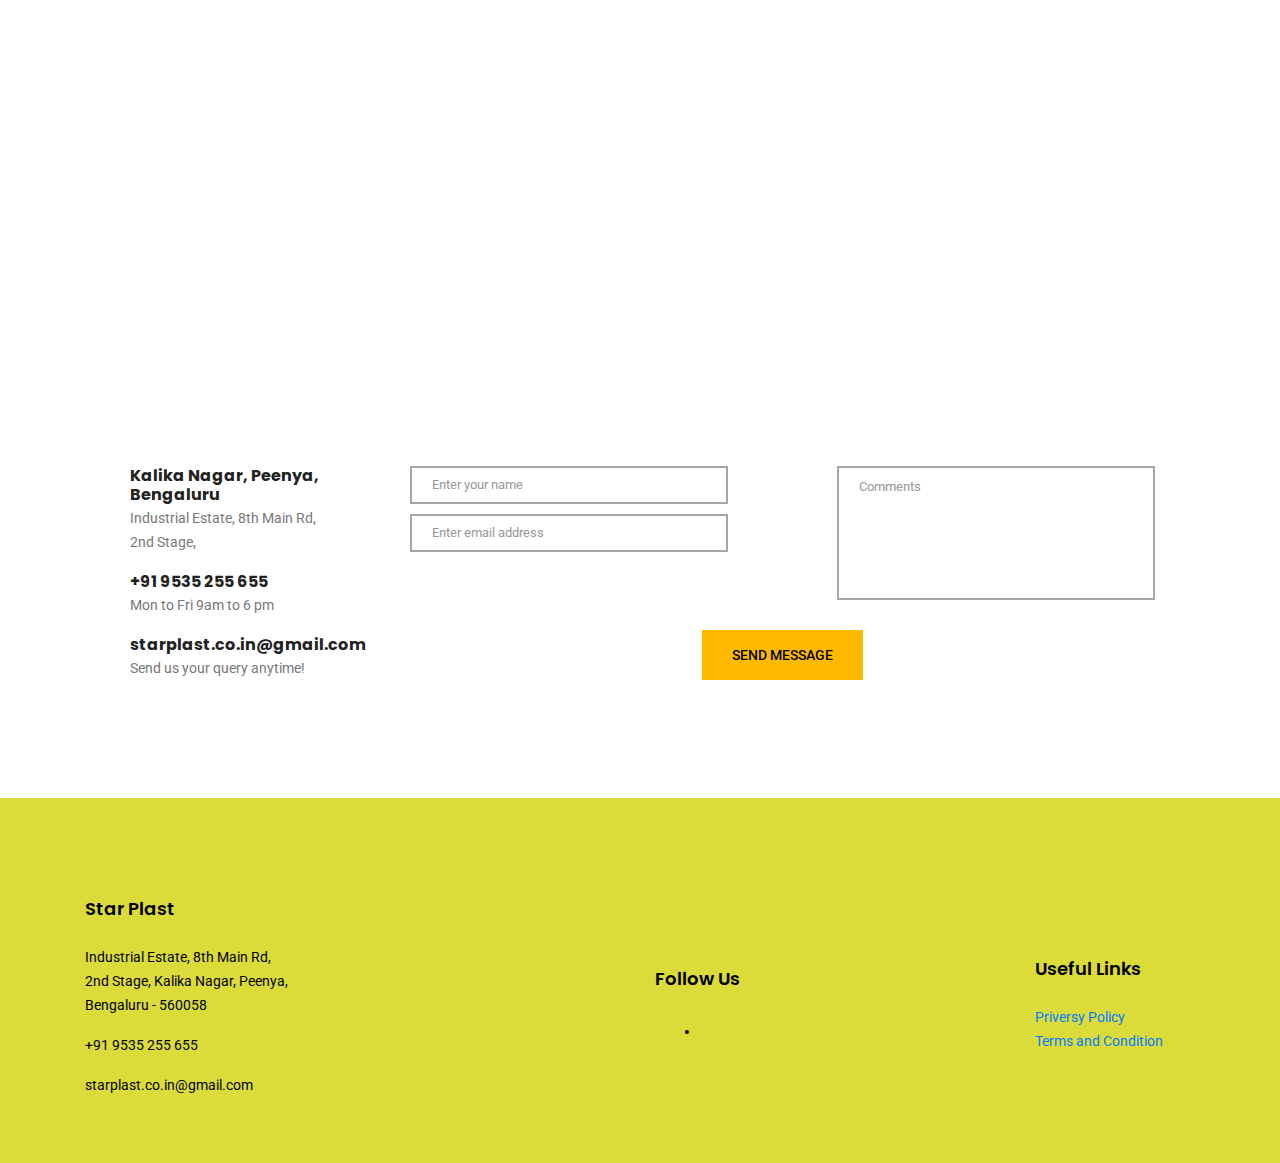
==== commit e09256ff: "Adding instagram fav icon and link Visible Product Photo" ====
--- a/index.html
+++ b/index.html
@@ -93,6 +93,7 @@
                         <div class="collapse navbar-collapse offset">
                             <ul class="nav navbar-nav menu_nav ml-auto">
                                 <li class="nav-item"><a href="https://wa.me/919535255655"><i class="fa fa-whatsapp"></i></a></li>
+                                <li class="nav-item"><a href="https://www.instagram.com/starplast.co.in/"><i class="fa fa-instagram"></i></a></li>
                                 <li class="nav-item"> <a href="https://www.facebook.com/starplastindia/"><i class="fa fa-facebook"></i></a> </li>
                             </ul>
                         </div>
@@ -519,7 +520,7 @@
                         <img src=" img/product/Customer-2.jpeg" alt="">
                     </div>
                     <div class="testimonial-text">
-                        <p>Great supplier! The quality of their RO pipes, RP nipples, and RO taps is excellent—perfect for our filtration systems. Our customers appreciate the reliability and convenience!</p>
+                        <p>Great supplier! The quality of their RO pipes, RO nipples, and RO taps is excellent—perfect for our filtration systems. Our customers appreciate the reliability and convenience!</p>
                         <h3>Darpan Bafna</h3>
                     </div>
                 </div>
@@ -676,6 +677,7 @@
                             <h6>Follow Us</h6>
                             <div class="footer-social d-flex align-items-center">
                                 <a href="https://www.facebook.com/starplastindia/"><i class="fa fa-facebook"></i></a>
+                                <li class="nav-item"><a href="https://www.instagram.com/starplast.co.in/"><i class="fa fa-instagram"></i></a></li>
                                 <a href="https://wa.me/919535255655"><i class="fa fa-whatsapp"></i></a>
                             </div>
                         </div>
